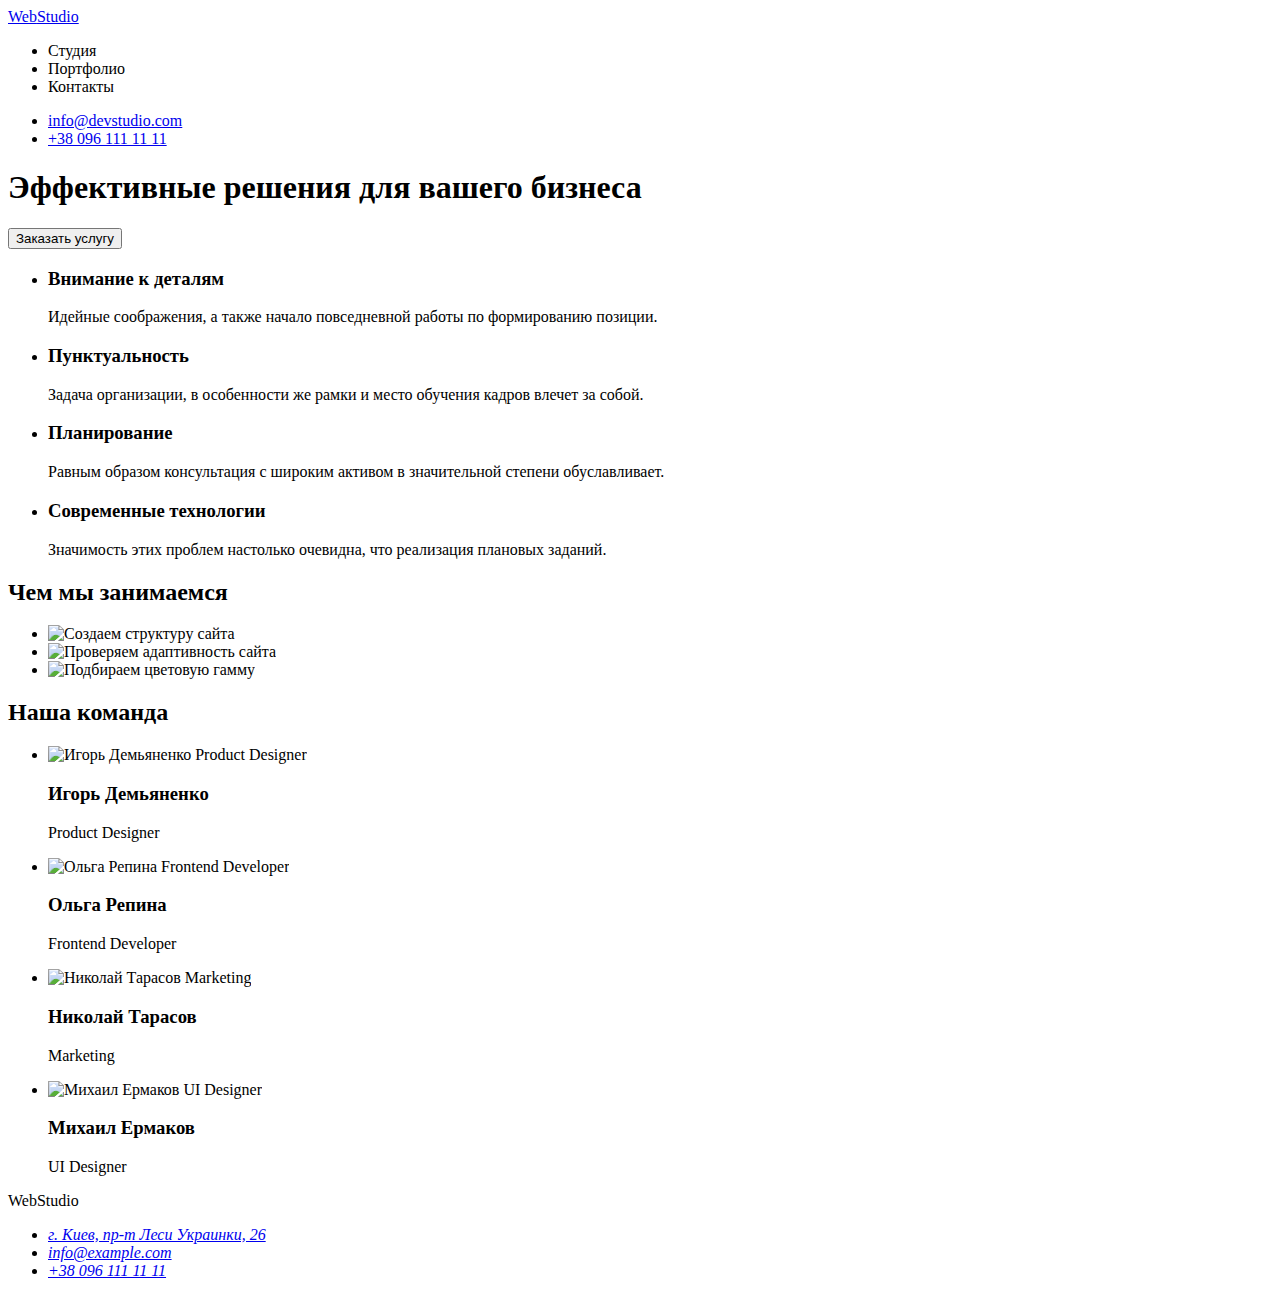
==== index.html @ af3abbe8 "Добавляет стартовые файлы документа" ====
<!DOCTYPE html>
<html lang="ru">
<head>
    <meta charset="UTF-8">
    <meta name="viewport" content="width=device-width, initial-scale=1.0">
    <title>WebStudio</title>
</head>
<body>
    <!-- Шапка сайта -->
    <header>
        <nav>
            <a href="/" lang="en"> <span>Web</span>Studio</a>

            <ul>
                <li>Студия</li>
                <li>Портфолио</li>
                <li>Контакты</li>
            </ul>
        </nav>
        
            <ul>
                <li><a href="mailto:info@devstudio.com">info@devstudio.com</a></li>
                <li><a href="tel:+380961111111">+38 096 111 11 11</a></li>
            </ul>
    </header>
    <main>
        <!-- Герой -->
        <section>
            <h1>Эффективные решения для вашего бизнеса</h1>
            <button type="button">Заказать услугу</button>
        </section>
        <!-- Преимущества -->
        <section>
            <h2 hidden>Наши преимущества</h2>
            <ul>
                <li>
                    <h3>Внимание к деталям</h3>
                    <p>Идейные соображения, а также начало повседневной работы по формированию позиции.</p>
                </li>
                <li>
                    <h3>Пунктуальность</h3>
                    <p>Задача организации, в особенности же рамки и место обучения кадров влечет за собой.</p>
                </li>
                <li>
                    <h3>Планирование</h3>
                    <p>Равным образом консультация с широким активом в значительной степени обуславливает.</p>
                </li>
                <li>
                    <h3>Современные технологии</h3>
                    <p>Значимость этих проблем настолько очевидна, что реализация плановых заданий.</p>
                </li>
            </ul>
        </section>
        <!--Чем мы занимаемся -->
        <section>
            <h2>Чем мы занимаемся</h2>
            <ul>
                <li><img src="./img/img-1.jpg" alt="Создаем структуру сайта" width="370" height="294"></li>
                <li><img src="./img/img-2.jpg" alt="Проверяем адаптивность сайта" width="370" height="294"></li>
                <li><img src="./img/img-3.jpg" alt="Подбираем цветовую гамму" width="370" height="294"></li>
            </ul>
        </section>
        <!--Наша команда -->
        <section>
            <h2>Наша команда</h2>
            <ul>
                <li>
                    <img src="./img/product-designer.jpg" alt="Игорь Демьяненко Product Designer" width="270" height="260">
                    <h3>Игорь Демьяненко</h3>
                    <p>Product Designer</p>
                </li>
                <li>
                    <img src="./img/frontend-developer.jpg" alt="Ольга Репина Frontend Developer" width="270" height="260">
                    <h3>Ольга Репина</h3>
                    <p>Frontend Developer</p>
                </li>
                <li>
                    <img src="./img/marketing.jpg" alt="Николай Тарасов Marketing" width="270" height="260">
                    <h3>Николай Тарасов</h3>
                    <p>Marketing</p>
                </li>
                <li>
                    <img src="./img/ui-designer.jpg" alt="Михаил Ермаков UI Designer" width="270" height="260">
                    <h3>Михаил Ермаков</h3>
                    <p>UI Designer</p>
                </li>
            </ul>
        </section>
    </main>
    <!-- Футер -->
    <footer>
        <p lang="en"><span>Web</span>Studio</p>
        <address>
            <ul>
                <li><a href="https://goo.gl/maps/AQZnoNEYQDTH3M7m6" target="_blank">г. Киев, пр-т Леси Украинки, 26</a></li>
                <li><a href="mailto:info@example.com">info@example.com</a></li>
                <li><a href="tel:+380961111111">+38 096 111 11 11</a></li>
            </ul>
        </address>
    </footer>
</body>
</html>
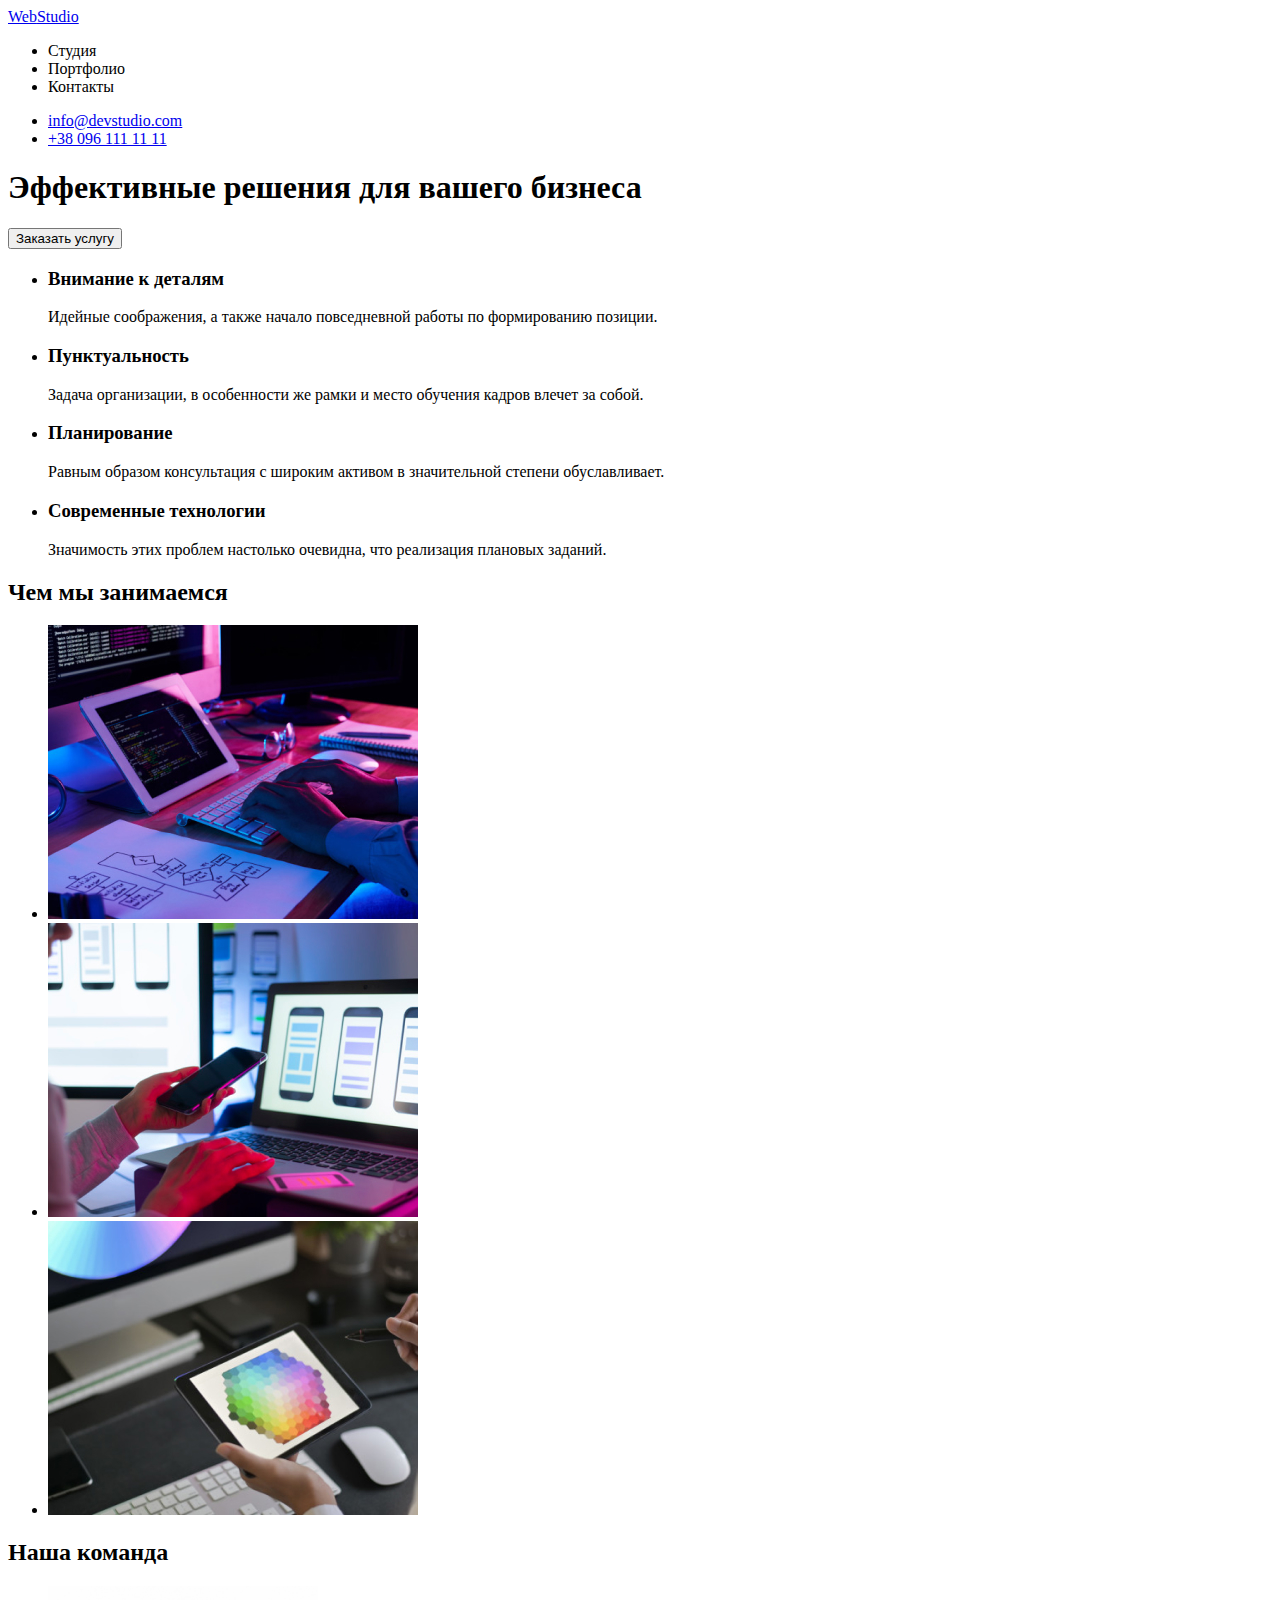
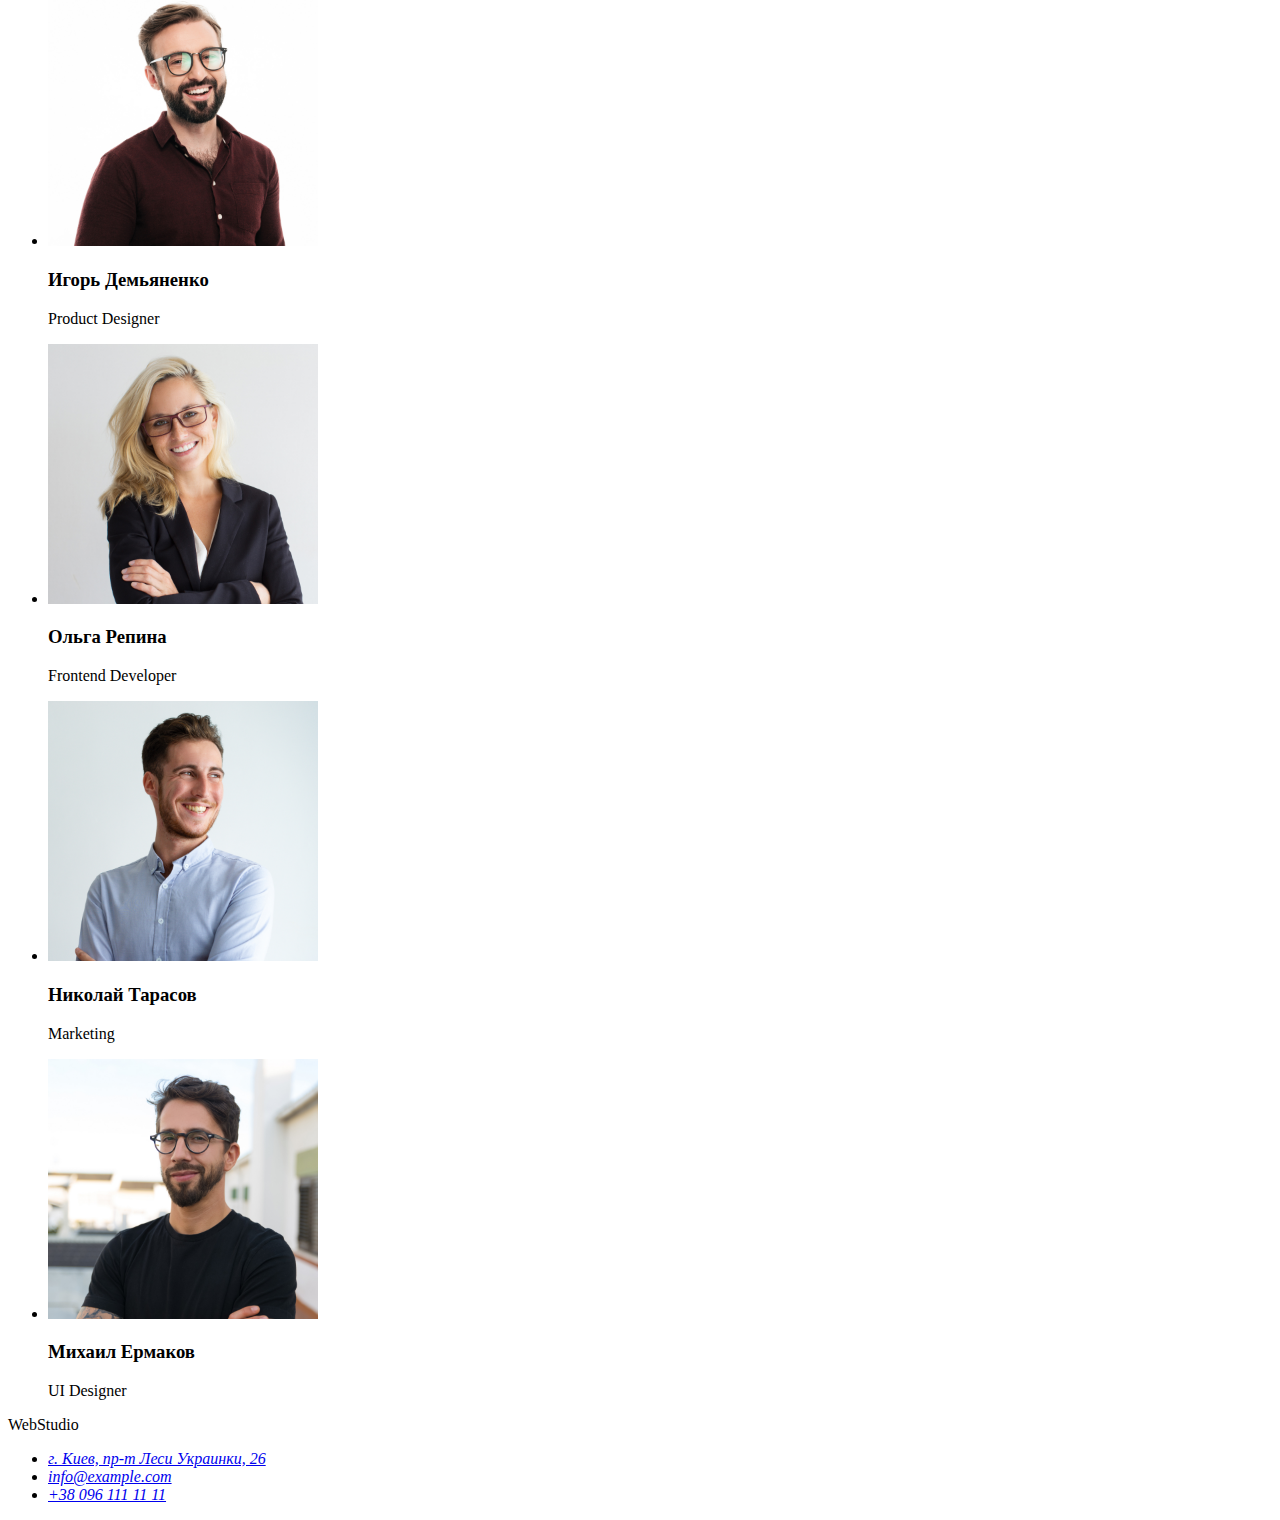
==== commit 1d9a11b2: "Добавляет стили в разметку" ====
--- a/index.html
+++ b/index.html
@@ -7,30 +7,30 @@
 </head>
 <body>
     <!-- Шапка сайта -->
-    <header>
-        <nav>
-            <a href="/" lang="en"> <span>Web</span>Studio</a>
+    <header style="header">
+        <nav style="navigation">
+            <a style="logo" href="/" lang="en"> <span>Web</span>Studio</a>
 
-            <ul>
-                <li>Студия</li>
-                <li>Портфолио</li>
-                <li>Контакты</li>
+            <ul style="navigation-list">
+                <li style="navigation-list-item">Студия</li>
+                <li style="navigation-list-item">Портфолио</li>
+                <li style="navigation-list-item">Контакты</li>
             </ul>
         </nav>
         
-            <ul>
-                <li><a href="mailto:info@devstudio.com">info@devstudio.com</a></li>
-                <li><a href="tel:+380961111111">+38 096 111 11 11</a></li>
+            <ul style="contact-list">
+                <li style="conact-list-item"><a style="contact-list-link" href="mailto:info@devstudio.com">info@devstudio.com</a></li>
+                <li style="conact-list-item"><a style="contact-list-link" href="tel:+380961111111">+38 096 111 11 11</a></li>
             </ul>
     </header>
     <main>
         <!-- Герой -->
-        <section>
-            <h1>Эффективные решения для вашего бизнеса</h1>
+        <section style="hero">
+            <h1 style="hero-title">Эффективные решения для вашего бизнеса</h1>
             <button type="button">Заказать услугу</button>
         </section>
         <!-- Преимущества -->
-        <section>
+        <section style="">
             <h2 hidden>Наши преимущества</h2>
             <ul>
                 <li>
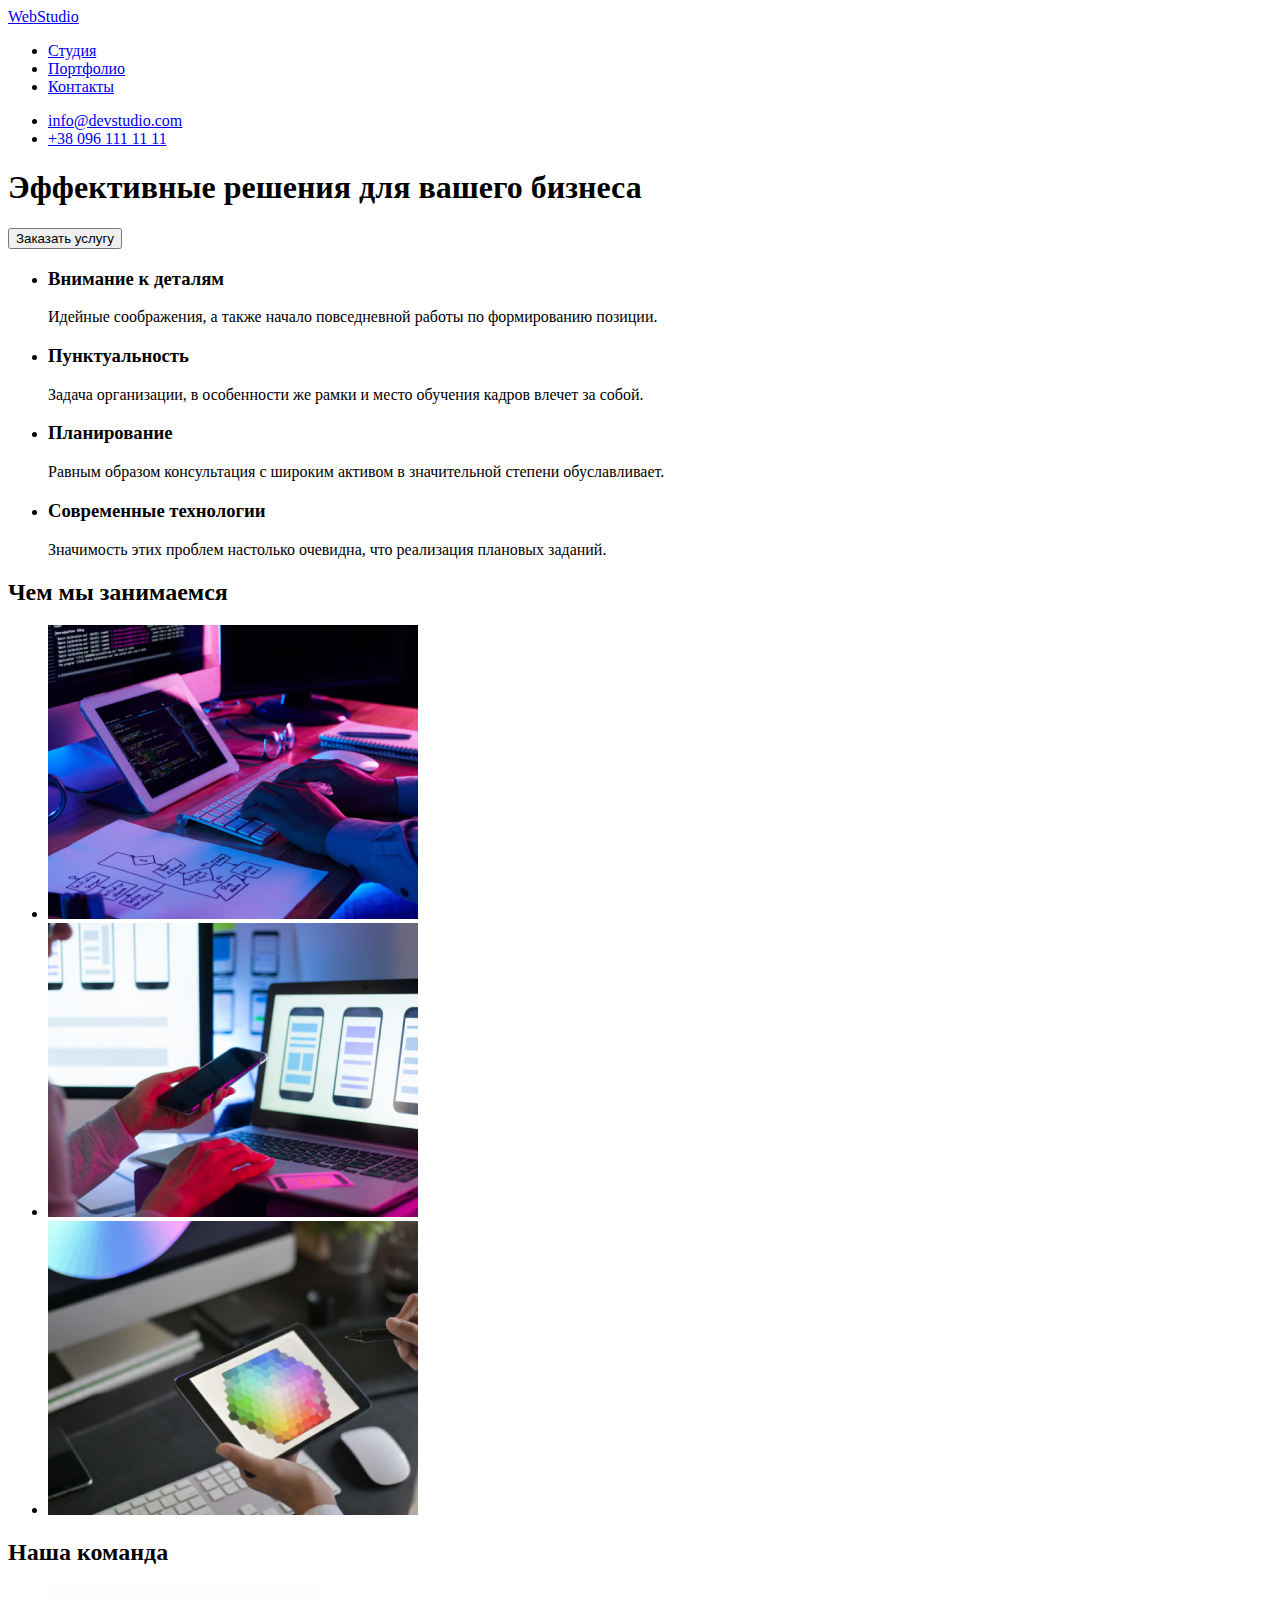
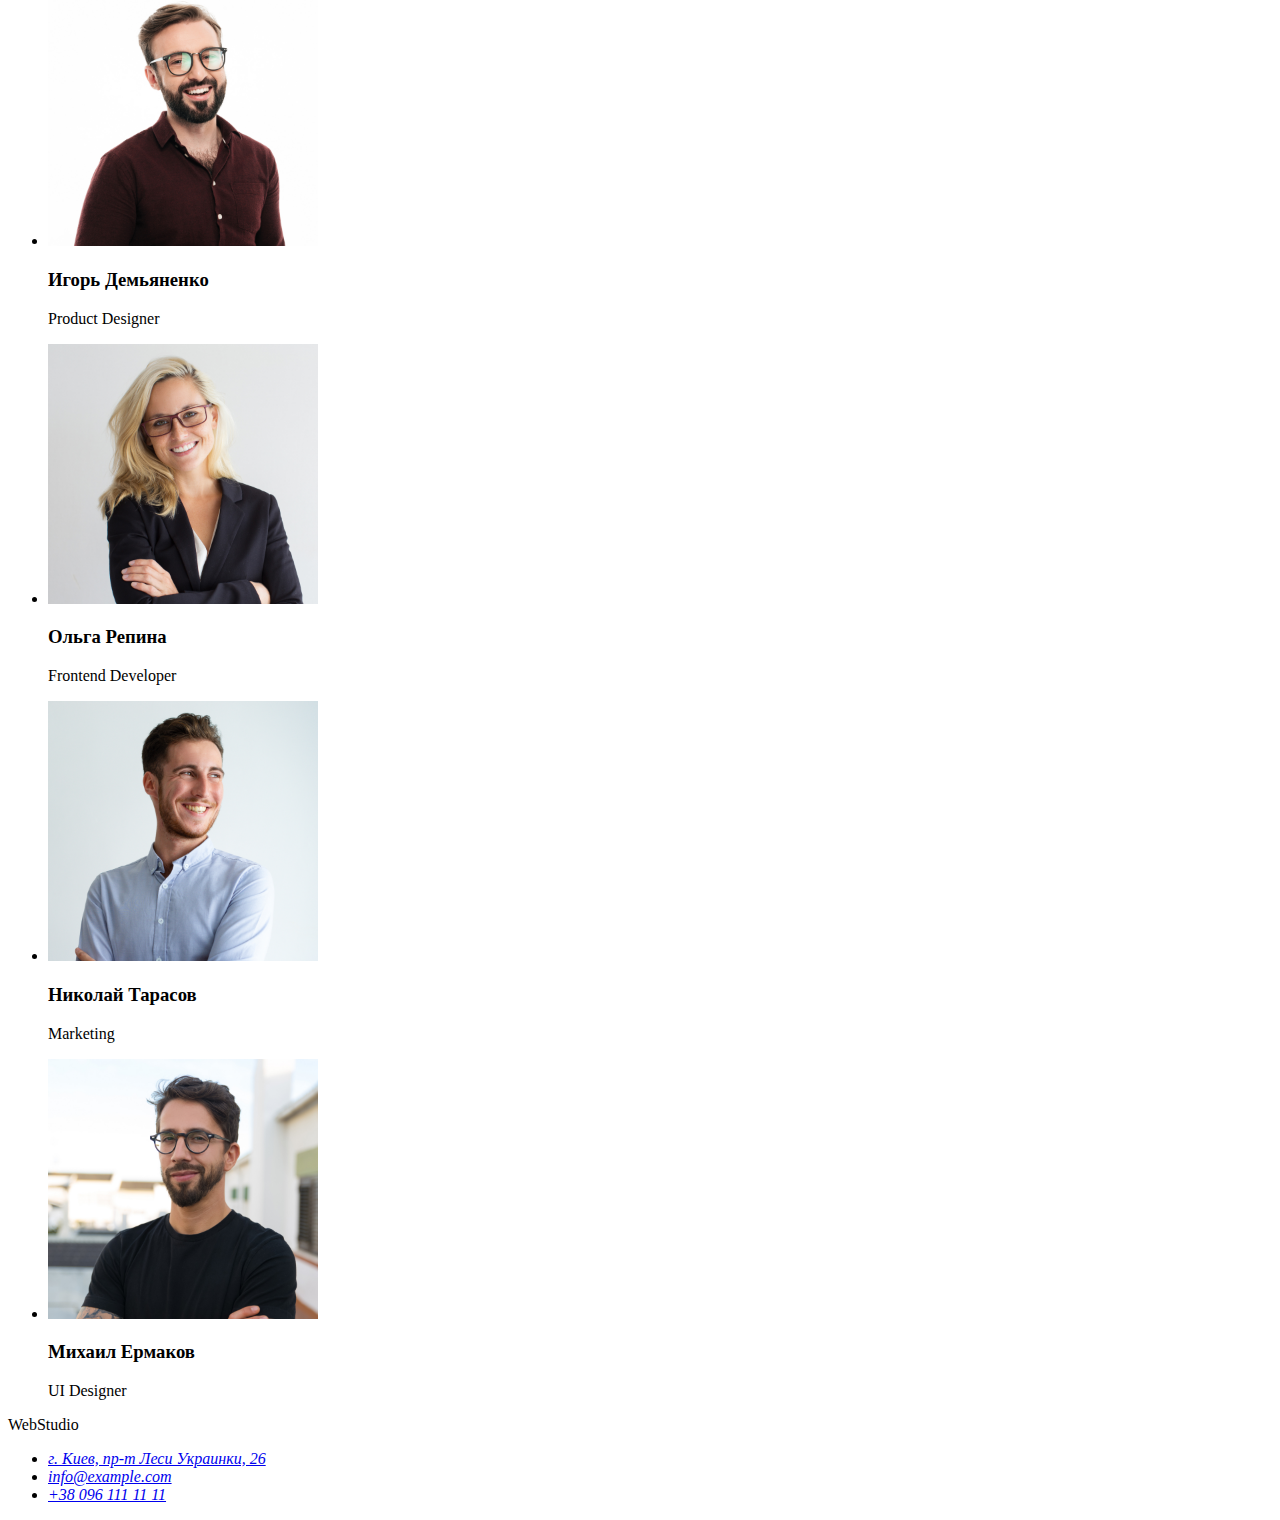
==== commit d6846d3c: "Подключает шрифты" ====
--- a/index.html
+++ b/index.html
@@ -4,33 +4,36 @@
     <meta charset="UTF-8">
     <meta name="viewport" content="width=device-width, initial-scale=1.0">
     <title>WebStudio</title>
+    <link rel="preconnect" href="https://fonts.gstatic.com">
+    <link href="https://fonts.googleapis.com/css2?family=Raleway:wght@700&family=Roboto:wght@400;500;700;900&display=swap" rel="stylesheet">
+    <link rel="stylesheet" href="./css/styles.css">
 </head>
 <body>
     <!-- Шапка сайта -->
-    <header style="header">
-        <nav style="navigation">
-            <a style="logo" href="/" lang="en"> <span>Web</span>Studio</a>
+    <header>
+        <nav>
+            <a href="/" lang="en"> <span>Web</span>Studio</a>
 
-            <ul style="navigation-list">
-                <li style="navigation-list-item">Студия</li>
-                <li style="navigation-list-item">Портфолио</li>
-                <li style="navigation-list-item">Контакты</li>
+            <ul>
+                <li><a href="#">Студия</a></li>
+                <li><a href="#">Портфолио</a></li>
+                <li><a href="#">Контакты</a></li>
             </ul>
         </nav>
         
-            <ul style="contact-list">
-                <li style="conact-list-item"><a style="contact-list-link" href="mailto:info@devstudio.com">info@devstudio.com</a></li>
-                <li style="conact-list-item"><a style="contact-list-link" href="tel:+380961111111">+38 096 111 11 11</a></li>
+            <ul>
+                <li><a href="mailto:info@devstudio.com">info@devstudio.com</a></li>
+                <li><a href="tel:+380961111111">+38 096 111 11 11</a></li>
             </ul>
     </header>
     <main>
         <!-- Герой -->
-        <section style="hero">
-            <h1 style="hero-title">Эффективные решения для вашего бизнеса</h1>
+        <section>
+            <h1>Эффективные решения для вашего бизнеса</h1>
             <button type="button">Заказать услугу</button>
         </section>
         <!-- Преимущества -->
-        <section style="">
+        <section>
             <h2 hidden>Наши преимущества</h2>
             <ul>
                 <li>
--- a/css/styles.css
+++ b/css/styles.css
@@ -0,0 +1,6 @@
+/*Primary font-family - Roboto*/
+/*Secondary font-family - Raleway*/
+/*Primary text-color - #212121*/
+/*Secondary text-color - #757575*/
+/*Logo Studio-color - #000000*/
+/*Accent color - #2196F3*/
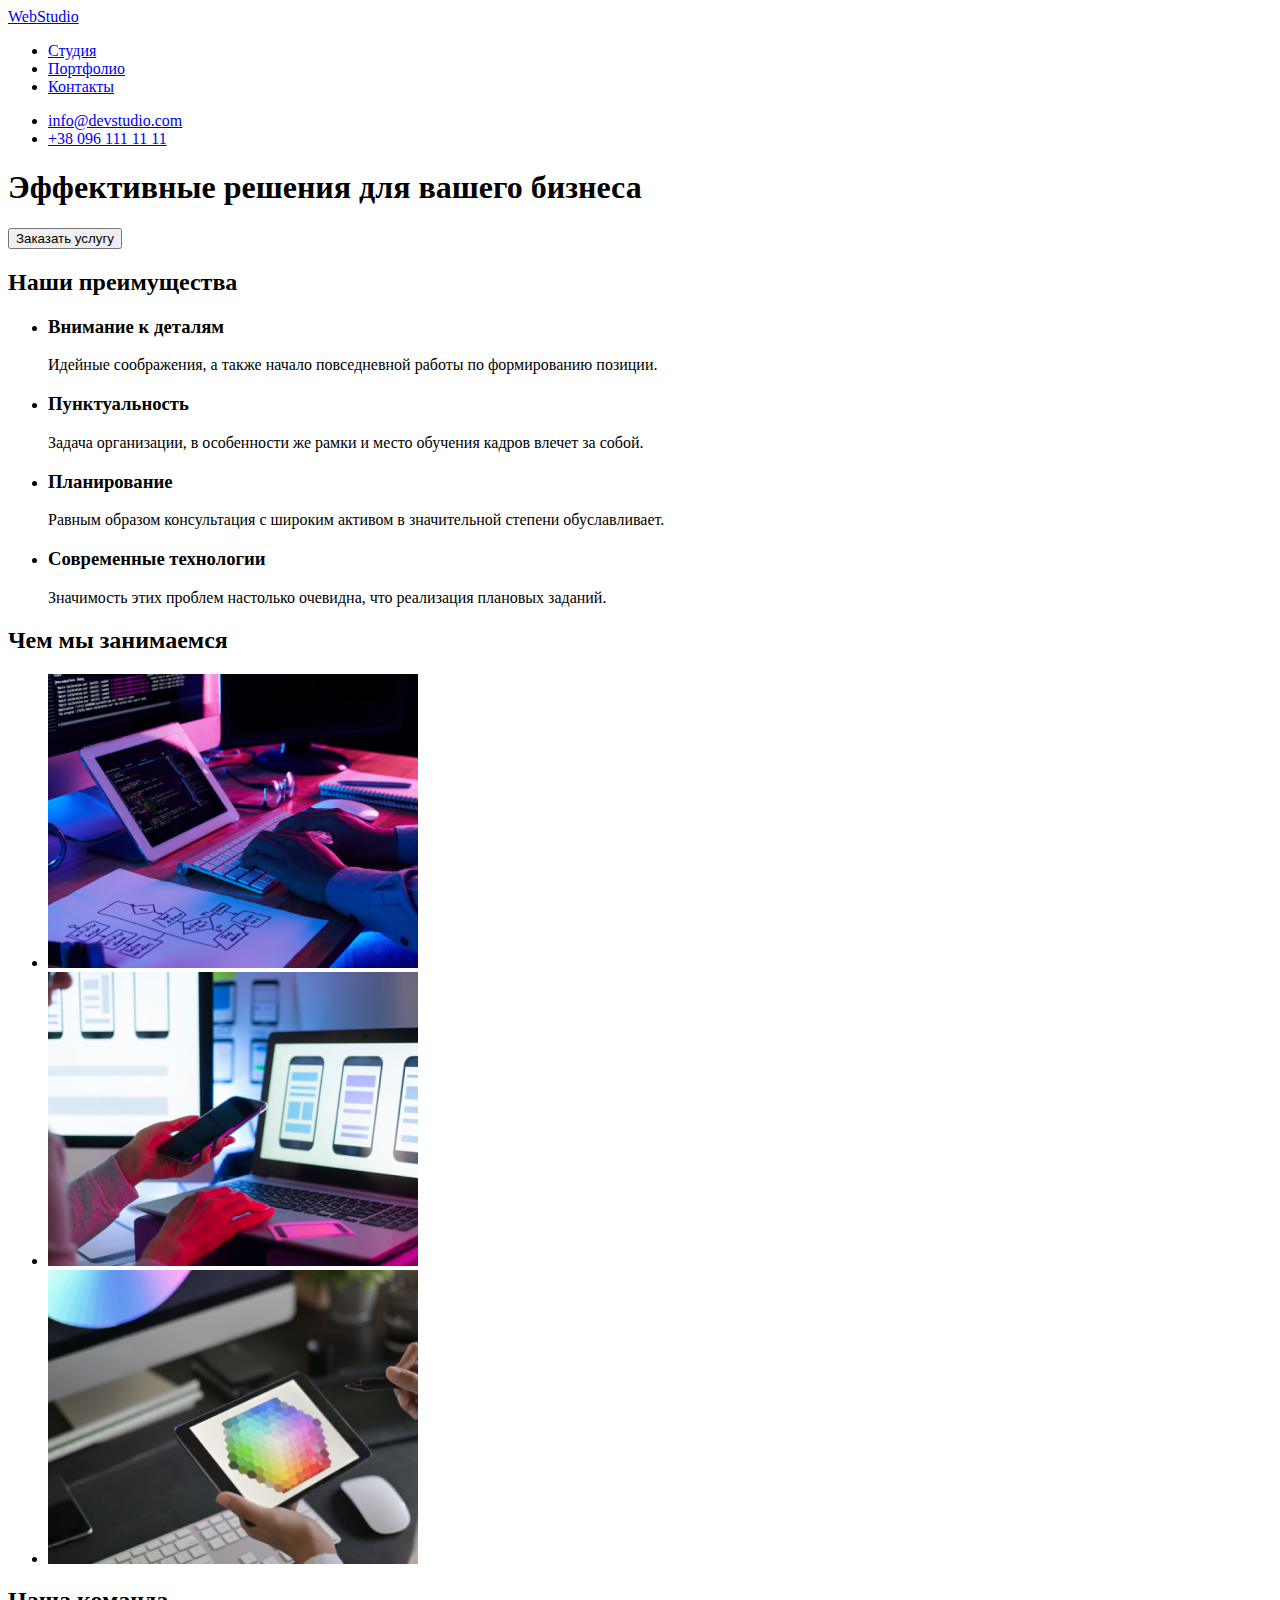
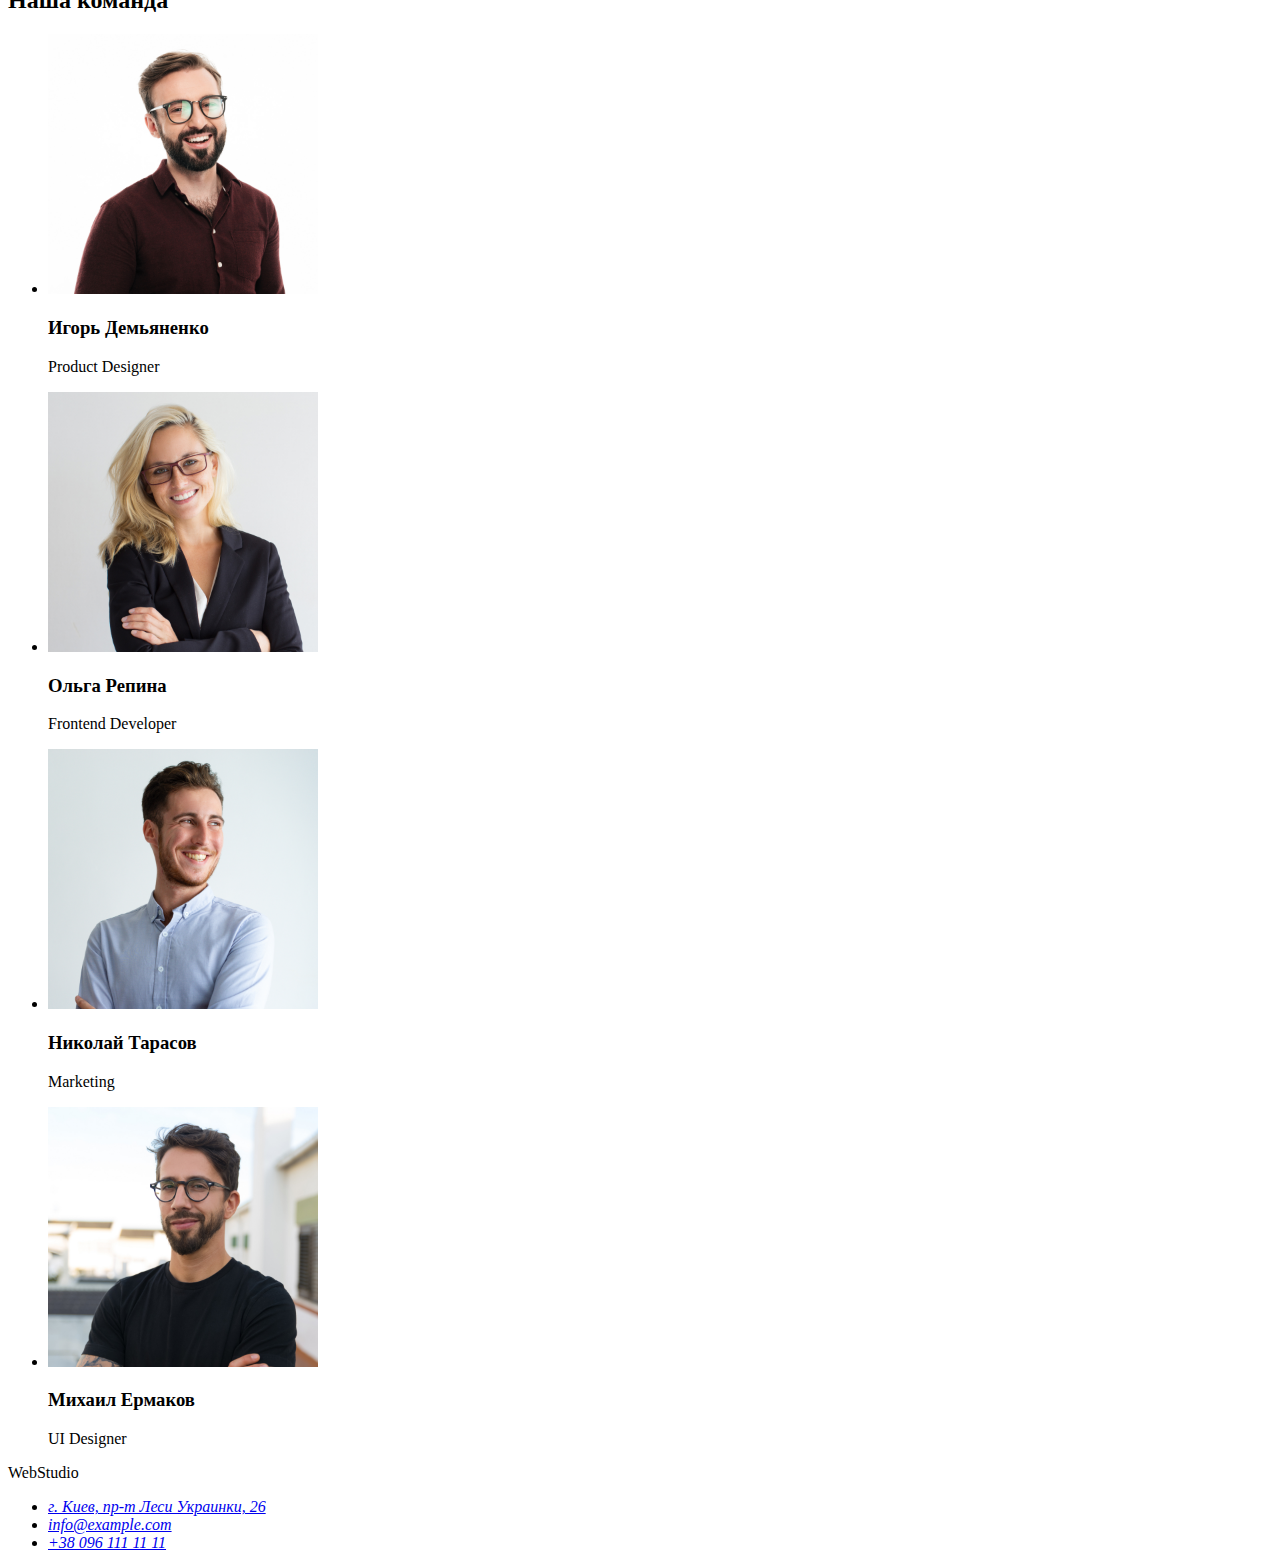
==== commit ee22eb6c: "Создаем стили в index.html" ====
--- a/index.html
+++ b/index.html
@@ -10,94 +10,113 @@
 </head>
 <body>
     <!-- Шапка сайта -->
-    <header>
-        <nav>
-            <a href="/" lang="en"> <span>Web</span>Studio</a>
+    <header class="header">
+        <nav class="navigation">
+            <a class="logo logo-light-theme" href="/" 
+            aria-label="логотип сайта" lang="en"> 
+            <span class="logo-color">Web</span>Studio</a>
 
-            <ul>
-                <li><a href="#">Студия</a></li>
-                <li><a href="#">Портфолио</a></li>
-                <li><a href="#">Контакты</a></li>
+            <ul class="navigation-list">
+                <li class="navigation-list-item">
+                    <a class="navigation-list-link current" href="./index.html">Студия</a>
+                </li>
+
+                <li class="navigation-list-item">
+                    <a class="navigation-list-link" href="./portfolio.html">Портфолио</a>
+                </li>
+
+                <li class="navigation-list-item">
+                    <a class="navigation-list-link" href="./contact.html">Контакты</a>
+                </li>
             </ul>
         </nav>
-        
-            <ul>
-                <li><a href="mailto:info@devstudio.com">info@devstudio.com</a></li>
-                <li><a href="tel:+380961111111">+38 096 111 11 11</a></li>
+            <ul class="contact-list">
+                <li class="contact-list-item">
+                    <a class="contact-list-link" href="mailto:info@devstudio.com">info@devstudio.com</a>
+                </li>
+
+                <li class="contact-list-item">
+                    <a class="contact-list-link" href="tel:+380961111111">+38 096 111 11 11</a>
+                </li>
             </ul>
     </header>
     <main>
         <!-- Герой -->
-        <section>
-            <h1>Эффективные решения для вашего бизнеса</h1>
-            <button type="button">Заказать услугу</button>
+        <section class="hero">
+            <h1 class="hero-title">Эффективные решения для вашего бизнеса</h1>
+            <button class="modal-btn" type="button">Заказать услугу</button>
         </section>
+
         <!-- Преимущества -->
-        <section>
-            <h2 hidden>Наши преимущества</h2>
-            <ul>
-                <li>
-                    <h3>Внимание к деталям</h3>
-                    <p>Идейные соображения, а также начало повседневной работы по формированию позиции.</p>
+        <section class="advantages">
+            <h2 class="visually-hidden">Наши преимущества</h2>
+            <ul class="advantages-list">
+                <li class="avantages-list-item">
+                    <h3 class="avantages-list-title">Внимание к деталям</h3>
+                    <p class="avantages-list-description">Идейные соображения, а также начало повседневной работы по формированию позиции.</p>
                 </li>
-                <li>
-                    <h3>Пунктуальность</h3>
-                    <p>Задача организации, в особенности же рамки и место обучения кадров влечет за собой.</p>
+                <li class="avantages-list-item">
+                    <h3 class="avantages-list-title">Пунктуальность</h3>
+                    <p class="avantages-list-description">Задача организации, в особенности же рамки и место обучения кадров влечет за собой.</p>
                 </li>
-                <li>
-                    <h3>Планирование</h3>
-                    <p>Равным образом консультация с широким активом в значительной степени обуславливает.</p>
+                <li class="avantages-list-item">
+                    <h3 class="avantages-list-title">Планирование</h3>
+                    <p class="avantages-list-description">Равным образом консультация с широким активом в значительной степени обуславливает.</p>
                 </li>
-                <li>
-                    <h3>Современные технологии</h3>
-                    <p>Значимость этих проблем настолько очевидна, что реализация плановых заданий.</p>
+                <li class="avantages-list-item">
+                    <h3 class="avantages-list-title">Современные технологии</h3>
+                    <p class="avantages-list-description">Значимость этих проблем настолько очевидна, что реализация плановых заданий.</p>
                 </li>
             </ul>
         </section>
         <!--Чем мы занимаемся -->
-        <section>
-            <h2>Чем мы занимаемся</h2>
-            <ul>
-                <li><img src="./img/img-1.jpg" alt="Создаем структуру сайта" width="370" height="294"></li>
-                <li><img src="./img/img-2.jpg" alt="Проверяем адаптивность сайта" width="370" height="294"></li>
-                <li><img src="./img/img-3.jpg" alt="Подбираем цветовую гамму" width="370" height="294"></li>
+        <section class="work">
+            <h2 class="title">Чем мы занимаемся</h2>
+            <ul class="work-list">
+                <li class="work-list-item"><img class="work-list-img" src="./img/img-1.jpg" alt="Создаем структуру сайта" width="370" height="294"></li>
+                <li class="work-list-item"><img class="work-list-img" src="./img/img-2.jpg" alt="Проверяем адаптивность сайта" width="370" height="294"></li>
+                <li class="work-list-item"><img class="work-list-img" src="./img/img-3.jpg" alt="Подбираем цветовую гамму" width="370" height="294"></li>
             </ul>
         </section>
         <!--Наша команда -->
-        <section>
-            <h2>Наша команда</h2>
-            <ul>
-                <li>
-                    <img src="./img/product-designer.jpg" alt="Игорь Демьяненко Product Designer" width="270" height="260">
-                    <h3>Игорь Демьяненко</h3>
-                    <p>Product Designer</p>
+        <section class="team">
+            <h2 class="title">Наша команда</h2>
+            <ul class="team-list">
+                <li class="team-list-item">
+                    <img class="team-list-img" src="./img/product-designer.jpg" alt="Игорь Демьяненко Product Designer" width="270" height="260">
+                    <h3 class="team-list-title">Игорь Демьяненко</h3>
+                    <p class="team-list-description">Product Designer</p>
                 </li>
-                <li>
-                    <img src="./img/frontend-developer.jpg" alt="Ольга Репина Frontend Developer" width="270" height="260">
-                    <h3>Ольга Репина</h3>
-                    <p>Frontend Developer</p>
+                <li class="team-list-item">
+                    <img class="team-list-img" src="./img/frontend-developer.jpg" alt="Ольга Репина Frontend Developer" width="270" height="260">
+                    <h3 class="team-list-title">Ольга Репина</h3>
+                    <p class="team-list-description">Frontend Developer</p>
                 </li>
-                <li>
-                    <img src="./img/marketing.jpg" alt="Николай Тарасов Marketing" width="270" height="260">
-                    <h3>Николай Тарасов</h3>
-                    <p>Marketing</p>
+                <li class="team-list-item">
+                    <img class="team-list-img" src="./img/marketing.jpg" alt="Николай Тарасов Marketing" width="270" height="260">
+                    <h3 class="team-list-title">Николай Тарасов</h3>
+                    <p class="team-list-description">Marketing</p>
                 </li>
-                <li>
-                    <img src="./img/ui-designer.jpg" alt="Михаил Ермаков UI Designer" width="270" height="260">
-                    <h3>Михаил Ермаков</h3>
-                    <p>UI Designer</p>
+                <li class="team-list-item">
+                    <img class="team-list-img" src="./img/ui-designer.jpg" alt="Михаил Ермаков UI Designer" width="270" height="260">
+                    <h3 class="team-list-title">Михаил Ермаков</h3>
+                    <p class="team-list-description">UI Designer</p>
                 </li>
             </ul>
         </section>
     </main>
     <!-- Футер -->
     <footer>
-        <p lang="en"><span>Web</span>Studio</p>
-        <address>
-            <ul>
-                <li><a href="https://goo.gl/maps/AQZnoNEYQDTH3M7m6" target="_blank">г. Киев, пр-т Леси Украинки, 26</a></li>
-                <li><a href="mailto:info@example.com">info@example.com</a></li>
-                <li><a href="tel:+380961111111">+38 096 111 11 11</a></li>
+        <p class="logo" lang="en"> <span class="logo-color">Web</span>Studio</p>
+        
+        <address class="address">
+            <ul class="address-list">
+                <li class="address-list-item">
+                    <a class="address-list-map" href="https://goo.gl/maps/AQZnoNEYQDTH3M7m6" target="_blank">г. Киев, пр-т Леси Украинки, 26</a></li>
+                <li class="address-list-item">
+                    <a class="address-list-link" href="mailto:info@example.com">info@example.com</a></li>
+                <li class="address-list-item">
+                    <a class="address-list-link" href="tel:+380961111111">+38 096 111 11 11</a></li>
             </ul>
         </address>
     </footer>
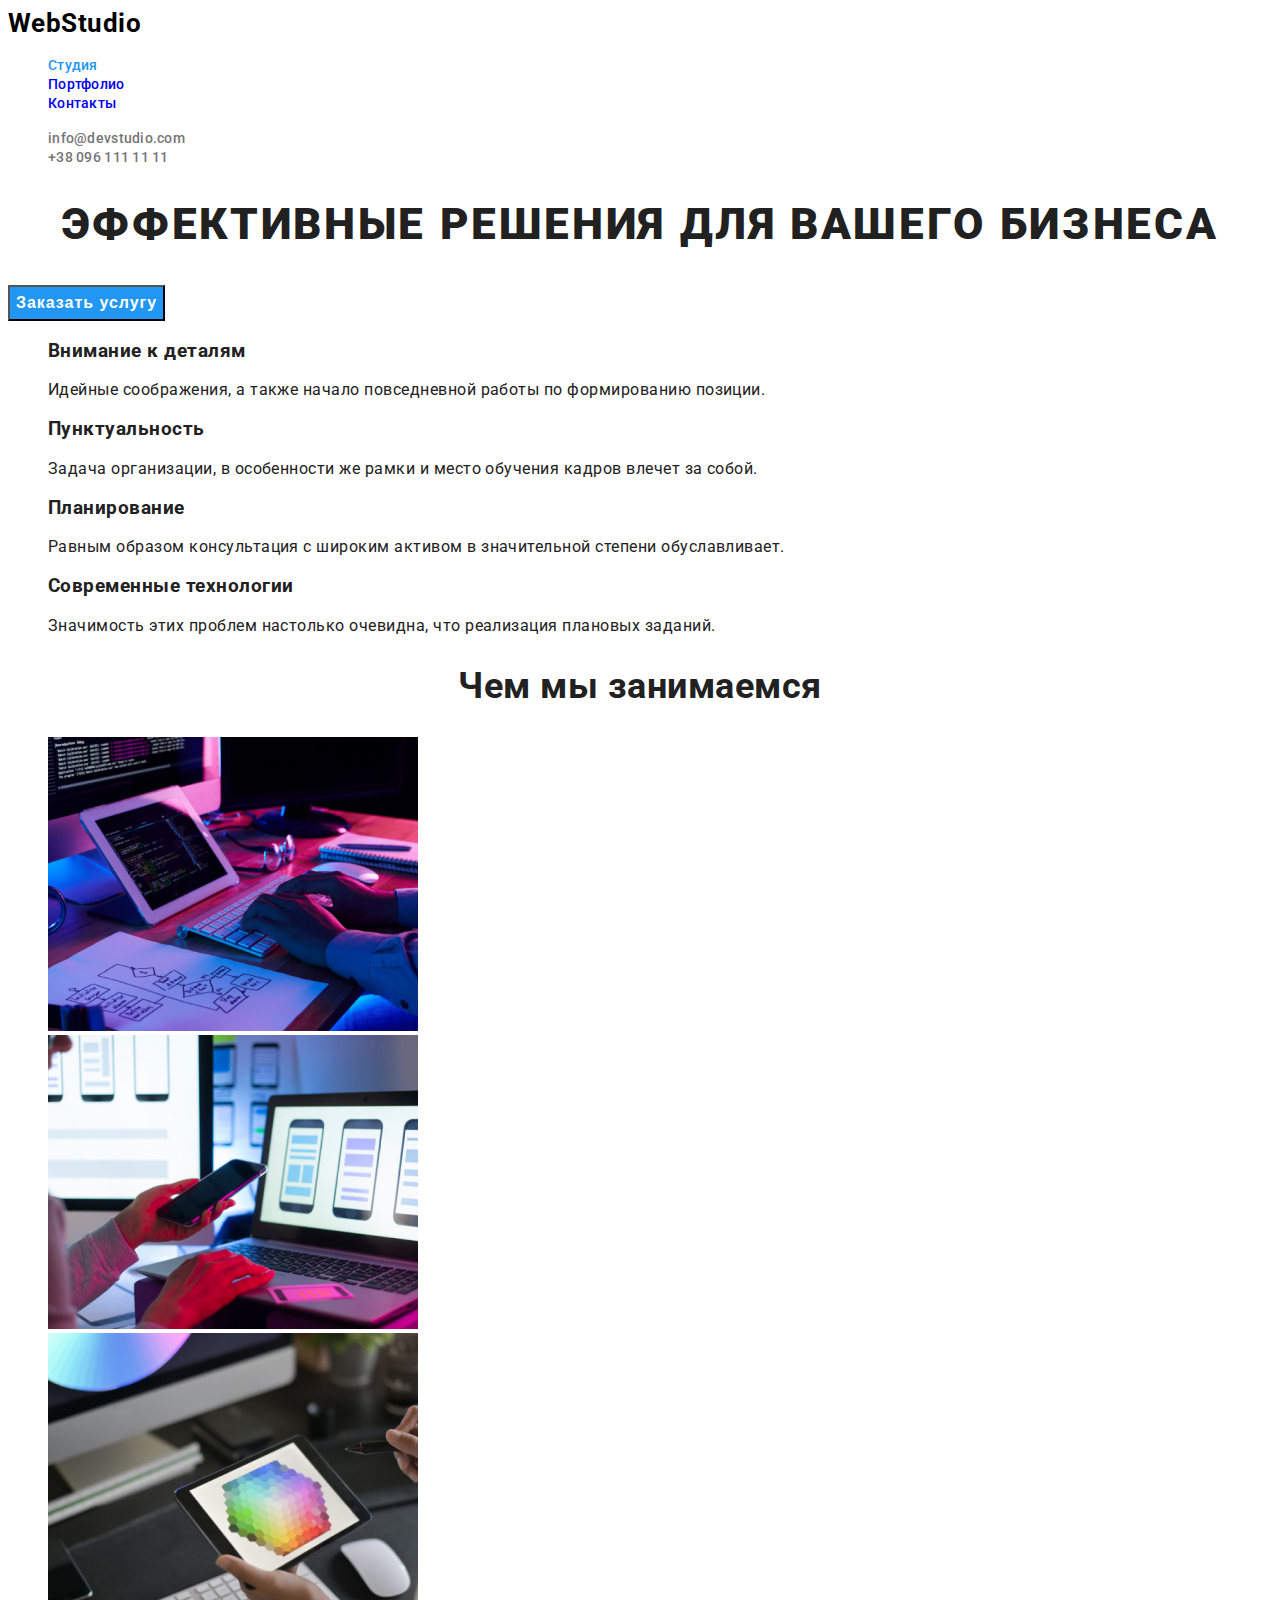
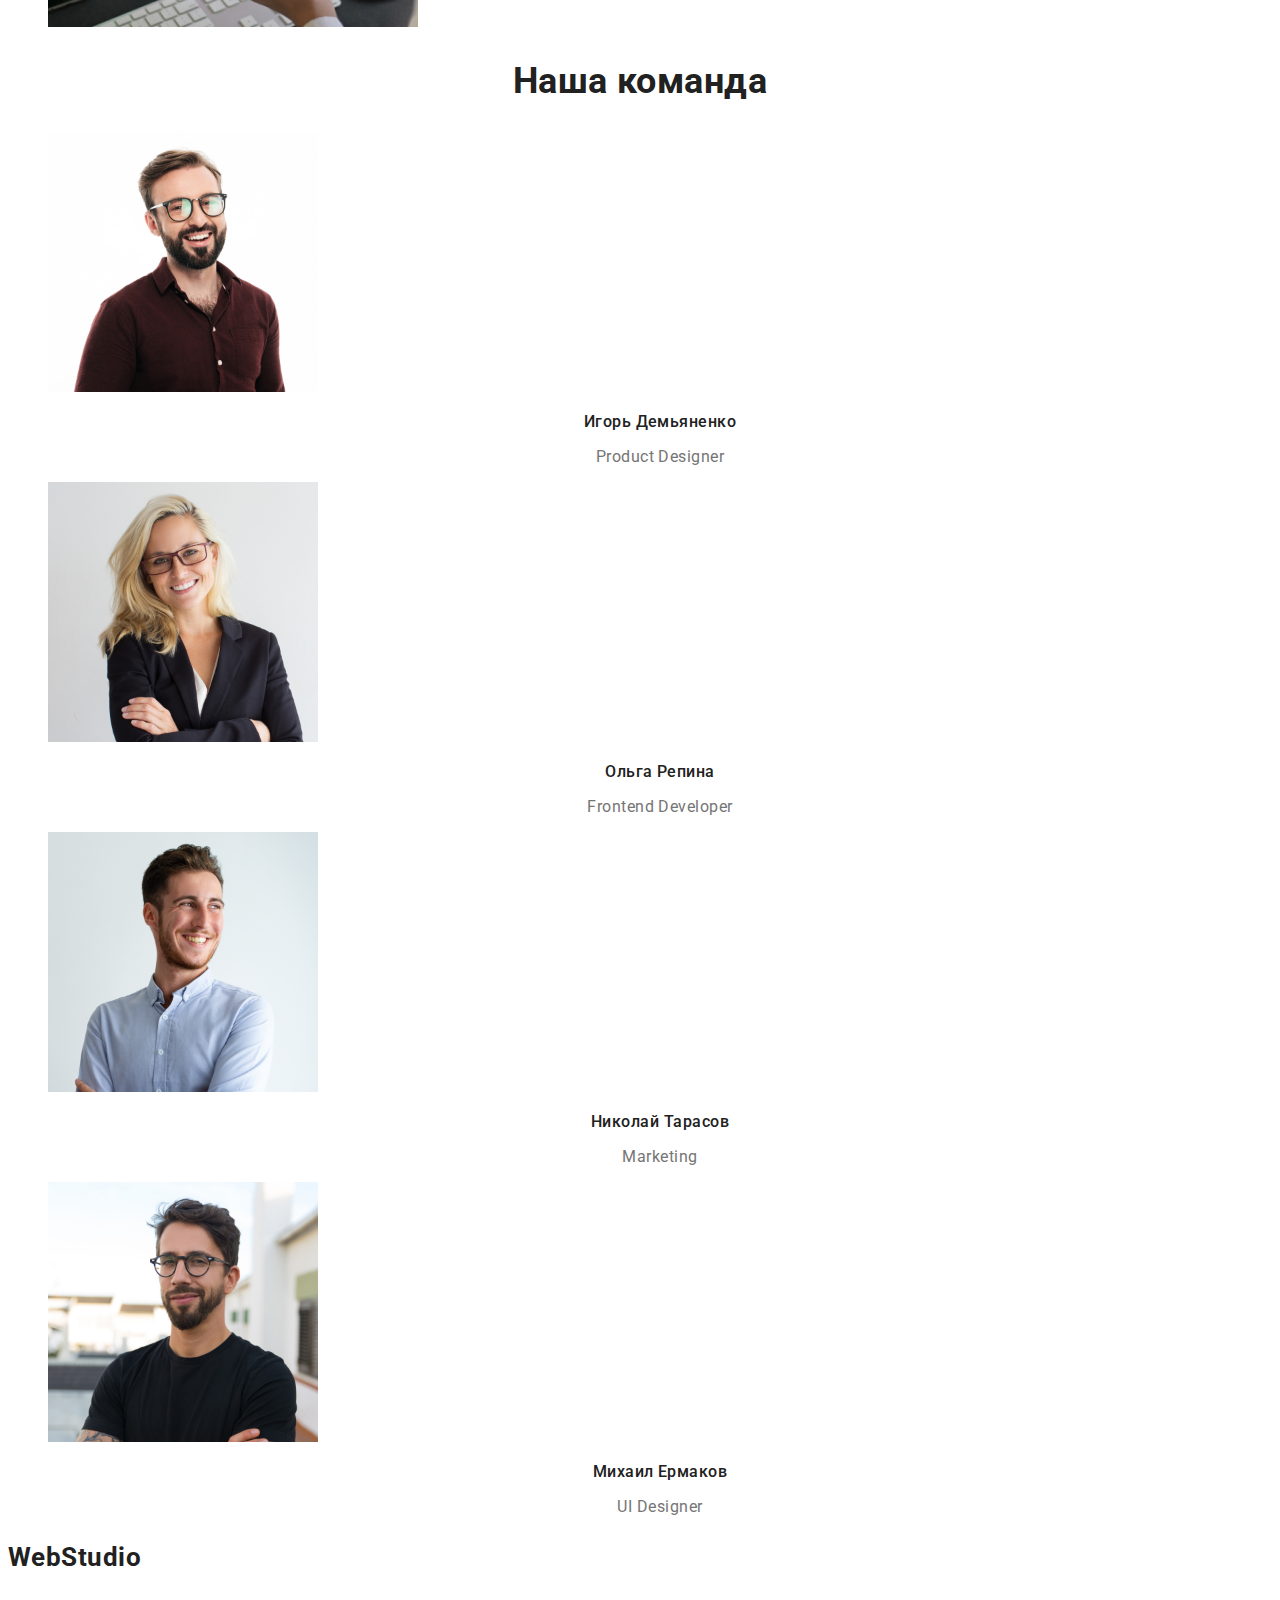
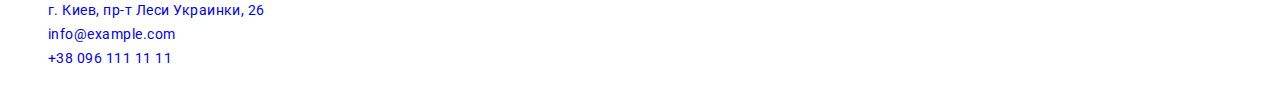
==== commit 51d08e8a: "Финальная разметка стилей для главной страницы" ====
--- a/index.html
+++ b/index.html
@@ -14,19 +14,19 @@
         <nav class="navigation">
             <a class="logo logo-light-theme" href="/" 
             aria-label="логотип сайта" lang="en"> 
-            <span class="logo-color">Web</span>Studio</a>
+            <span class="logo-accent">Web</span>Studio</a>
 
             <ul class="navigation-list">
                 <li class="navigation-list-item">
-                    <a class="navigation-list-link current" href="./index.html">Студия</a>
+                    <a class="navigation-list-link current" href="index.html">Студия</a>
                 </li>
 
                 <li class="navigation-list-item">
-                    <a class="navigation-list-link" href="./portfolio.html">Портфолио</a>
+                    <a class="navigation-list-link" href="portfolio.html">Портфолио</a>
                 </li>
 
                 <li class="navigation-list-item">
-                    <a class="navigation-list-link" href="./contact.html">Контакты</a>
+                    <a class="navigation-list-link" href="contact.html">Контакты</a>
                 </li>
             </ul>
         </nav>
@@ -48,24 +48,24 @@
         </section>
 
         <!-- Преимущества -->
-        <section class="advantages">
+        <section class="features">
             <h2 class="visually-hidden">Наши преимущества</h2>
-            <ul class="advantages-list">
-                <li class="avantages-list-item">
-                    <h3 class="avantages-list-title">Внимание к деталям</h3>
-                    <p class="avantages-list-description">Идейные соображения, а также начало повседневной работы по формированию позиции.</p>
+            <ul class="featuress-list">
+                <li class="features-list-item">
+                    <h3 class="features-list-title">Внимание к деталям</h3>
+                    <p class="features-list-description">Идейные соображения, а также начало повседневной работы по формированию позиции.</p>
                 </li>
-                <li class="avantages-list-item">
-                    <h3 class="avantages-list-title">Пунктуальность</h3>
-                    <p class="avantages-list-description">Задача организации, в особенности же рамки и место обучения кадров влечет за собой.</p>
+                <li class="features-list-item">
+                    <h3 class="features-list-title">Пунктуальность</h3>
+                    <p class="features-list-description">Задача организации, в особенности же рамки и место обучения кадров влечет за собой.</p>
                 </li>
-                <li class="avantages-list-item">
-                    <h3 class="avantages-list-title">Планирование</h3>
-                    <p class="avantages-list-description">Равным образом консультация с широким активом в значительной степени обуславливает.</p>
+                <li class="features-list-item">
+                    <h3 class="features-list-title">Планирование</h3>
+                    <p class="features-list-description">Равным образом консультация с широким активом в значительной степени обуславливает.</p>
                 </li>
-                <li class="avantages-list-item">
-                    <h3 class="avantages-list-title">Современные технологии</h3>
-                    <p class="avantages-list-description">Значимость этих проблем настолько очевидна, что реализация плановых заданий.</p>
+                <li class="features-list-item">
+                    <h3 class="features-list-title">Современные технологии</h3>
+                    <p class="features-list-description">Значимость этих проблем настолько очевидна, что реализация плановых заданий.</p>
                 </li>
             </ul>
         </section>
@@ -107,7 +107,7 @@
     </main>
     <!-- Футер -->
     <footer>
-        <p class="logo" lang="en"> <span class="logo-color">Web</span>Studio</p>
+        <p class="logo" lang="en"> <span class="logo-accent">Web</span>Studio</p>
         
         <address class="address">
             <ul class="address-list">
--- a/css/styles.css
+++ b/css/styles.css
@@ -1,6 +1,199 @@
-/*Primary font-family - Roboto*/
-/*Secondary font-family - Raleway*/
-/*Primary text-color - #212121*/
-/*Secondary text-color - #757575*/
-/*Logo Studio-color - #000000*/
-/*Accent color - #2196F3*/
+:root {
+  --primary-font: 'Roboto', sans-serif;
+  --secondary-font: 'Raleway', sans-serif;
+  --accent-color: #2196f3;
+  --primary-text-color: #212121;
+  --secondary-text-color: #757575;
+}
+
+body {
+  font-family: var(--primary-font);
+  color: var(--primary-text-color);
+  letter-spacing: 0.03em;
+}
+.current {
+  color: var(--accent-color);
+}
+
+.address {
+  font-style: normal;
+}
+
+a {
+  text-decoration: none;
+}
+
+li {
+  list-style: none;
+}
+/*======= COMPONENTS =======*/
+.title {
+  font-weight: 700;
+  font-size: 36px;
+  line-height: 1.17;
+  text-align: center;
+}
+
+.modal-btn {
+  font-weight: 700;
+  font-size: 16px;
+  line-height: 1.88;
+  letter-spacing: 0.06em;
+  color: #ffffff;
+  background-color: var(--accent-color);
+}
+/*======= END COMPONENTS =======*/
+
+/*======= LOGO =======*/
+.logo {
+  color: var(--secondary-font);
+  font-weight: 700;
+  font-size: 26px;
+  line-height: 1.19;
+}
+
+.logo-light-theme {
+  color: #000000;
+}
+
+/*.logo-dark-theme {
+  color: #ffffff;*/
+
+.logo-color {
+  color: var(--accent-color);
+}
+/*======= END LOGO =======*/
+
+/*======= HEADER =======*/
+.navigation-list-link {
+  font-weight: 500;
+  font-size: 14px;
+  line-height: 1.14;
+  letter-spacing: 0.02em;
+}
+
+.navigation-list-link:hover,
+.navigation-list-link:focus,
+.contact-list-link:hover,
+.contact-list-link:focus {
+  color: var(--accent-color);
+}
+
+.contact-list-link {
+  font-weight: 500;
+  font-size: 14px;
+  line-height: 1.14;
+  letter-spacing: 0.02em;
+  color: var(--secondary-text-color);
+}
+/*======= END HEADER =======*/
+
+/*======= HERO =======*/
+.hero-title {
+  font-weight: 900;
+  font-size: 44px;
+  line-height: 1.363;
+  text-align: center;
+  letter-spacing: 0.06em;
+  text-transform: uppercase;
+  /* color: #FFFFFF; */
+}
+
+/*======= END HERO =======*/
+
+/*======= AVANTAGES =======*/
+.avantages-list-title {
+  font-weight: 700;
+  font-size: 14px;
+  line-height: 1.143;
+  text-transform: uppercase;
+}
+
+.avantages-list-description {
+  font-weight: 400;
+  font-size: 14px;
+  line-height: 1.714;
+  color: var(--secondary-text-color);
+}
+
+.visually-hidden {
+  position: absolute;
+  width: 1px;
+  height: 1px;
+  margin: -1px;
+  border: 0;
+  padding: 0;
+  white-space: nowrap;
+  clip-path: inset(100%);
+  clip: rect(0 0 0 0);
+  overflow: hidden;
+}
+
+/*======= END AVANTAGES =======*/
+
+/*======= WORK =======*/
+
+/*======= END WORK =======*/
+
+/*======= TEAM =======*/
+
+.team-list-title {
+  font-weight: 500;
+  font-size: 16px;
+  line-height: 1.188;
+  text-align: center;
+}
+
+.team-list-description {
+  font-weight: 400;
+  font-size: 16px;
+  line-height: 1.188;
+  text-align: center;
+  color: var(--secondary-text-color);
+}
+/*======= END TEAM =======*/
+
+/*======= FOOTER =======*/
+
+.address-list-link {
+  font-weight: 400;
+  font-size: 14px;
+  line-height: 1.714;
+  /* color: rgba(255, 255, 255, 0.6);*/
+}
+.address-list-map {
+  font-weight: 400;
+  font-size: 14px;
+  line-height: 1.714;
+  /*color: #ffffff;*/
+}
+/*======= END FOOTER =======*/
+
+/*==========PORTFOPLIO=========*/
+.radio-btn {
+  font-weight: 500;
+  font-size: 16px;
+  line-height: 1.62;
+  color: var(--primary-text-color);
+}
+
+.radio-btn:hover,
+.radio-btn:focus {
+  background-color: var(--accent-color);
+  color: #ffffff;
+}
+.portfolio-list-title {
+  font-weight: 700;
+  font-size: 18px;
+  line-height: 2;
+  letter-spacing: 0.06em;
+  color: var(--primary-text-color);
+}
+
+.portfolio-list-description {
+  font-weight: 400;
+  font-size: 16px;
+  line-height: 1.875;
+  color: var(--secondary-text-color);
+}
+/*========== END PORTFOPLIO=========*/
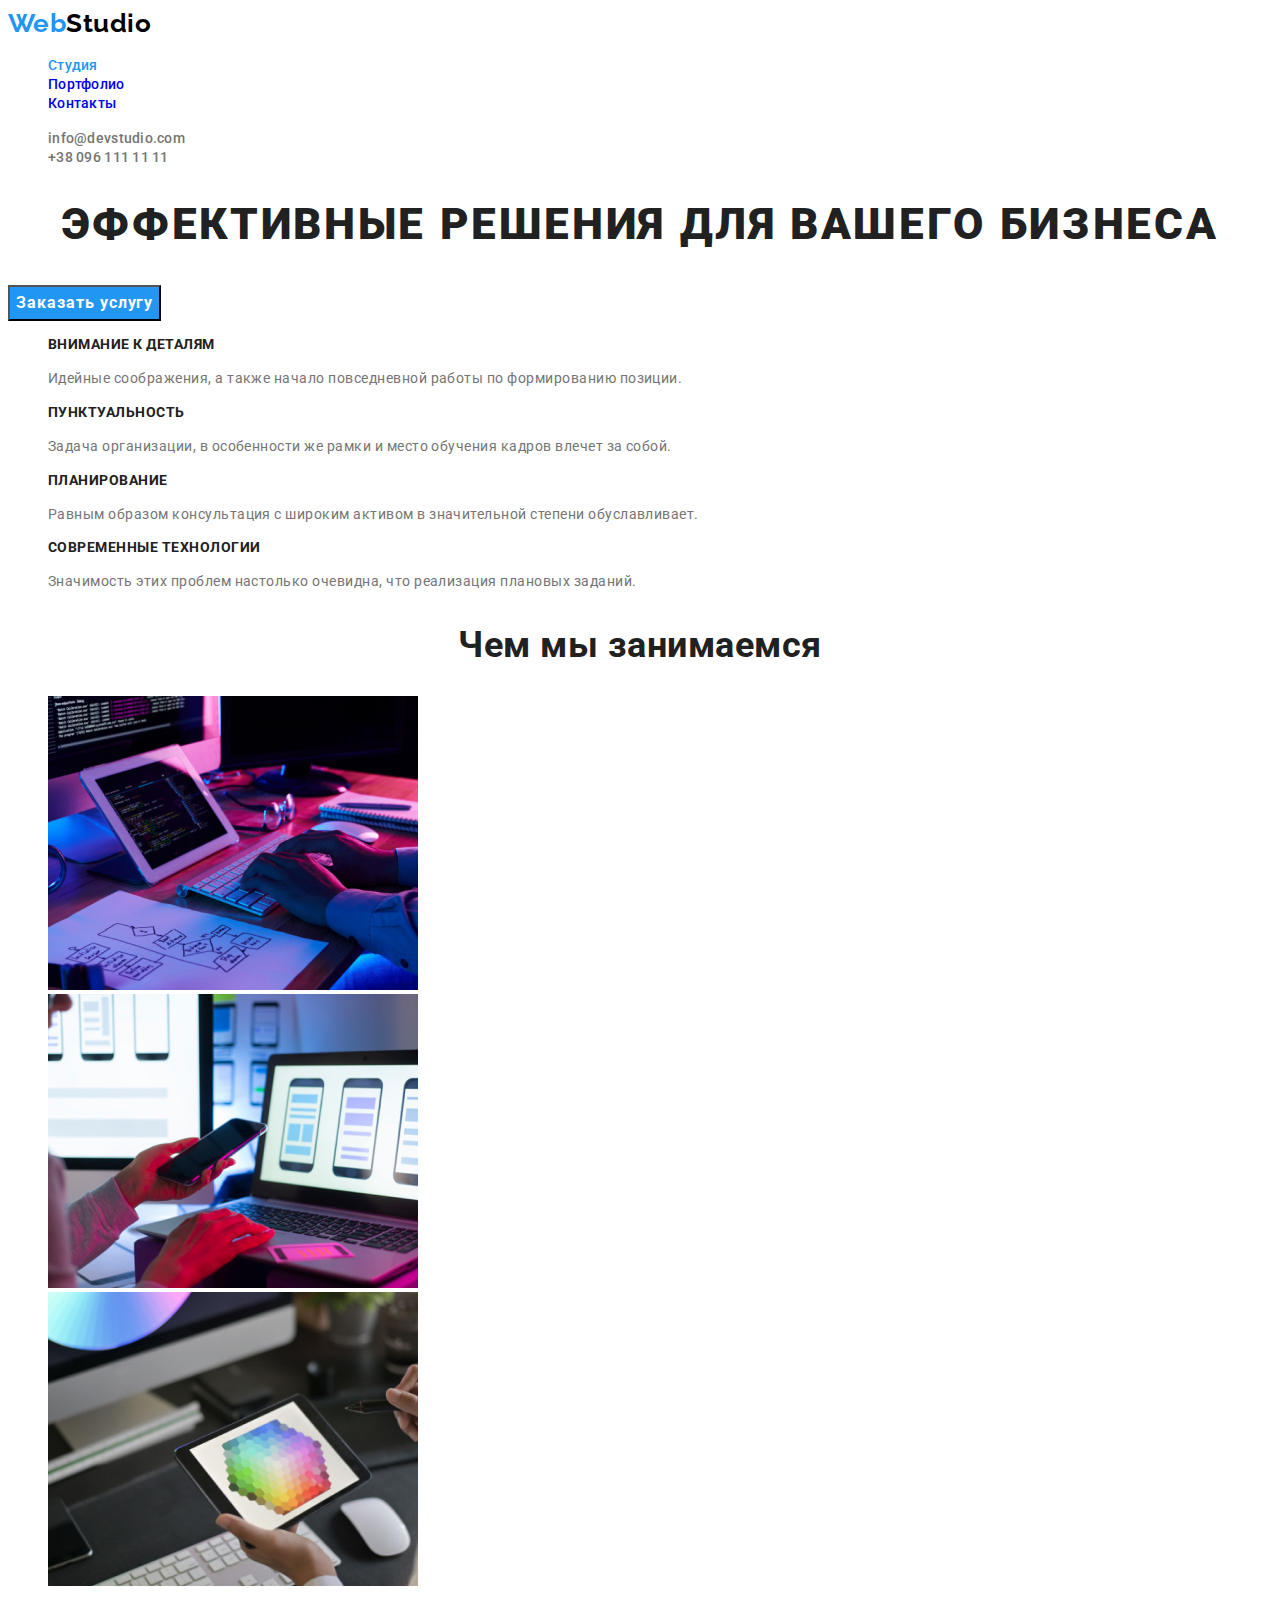
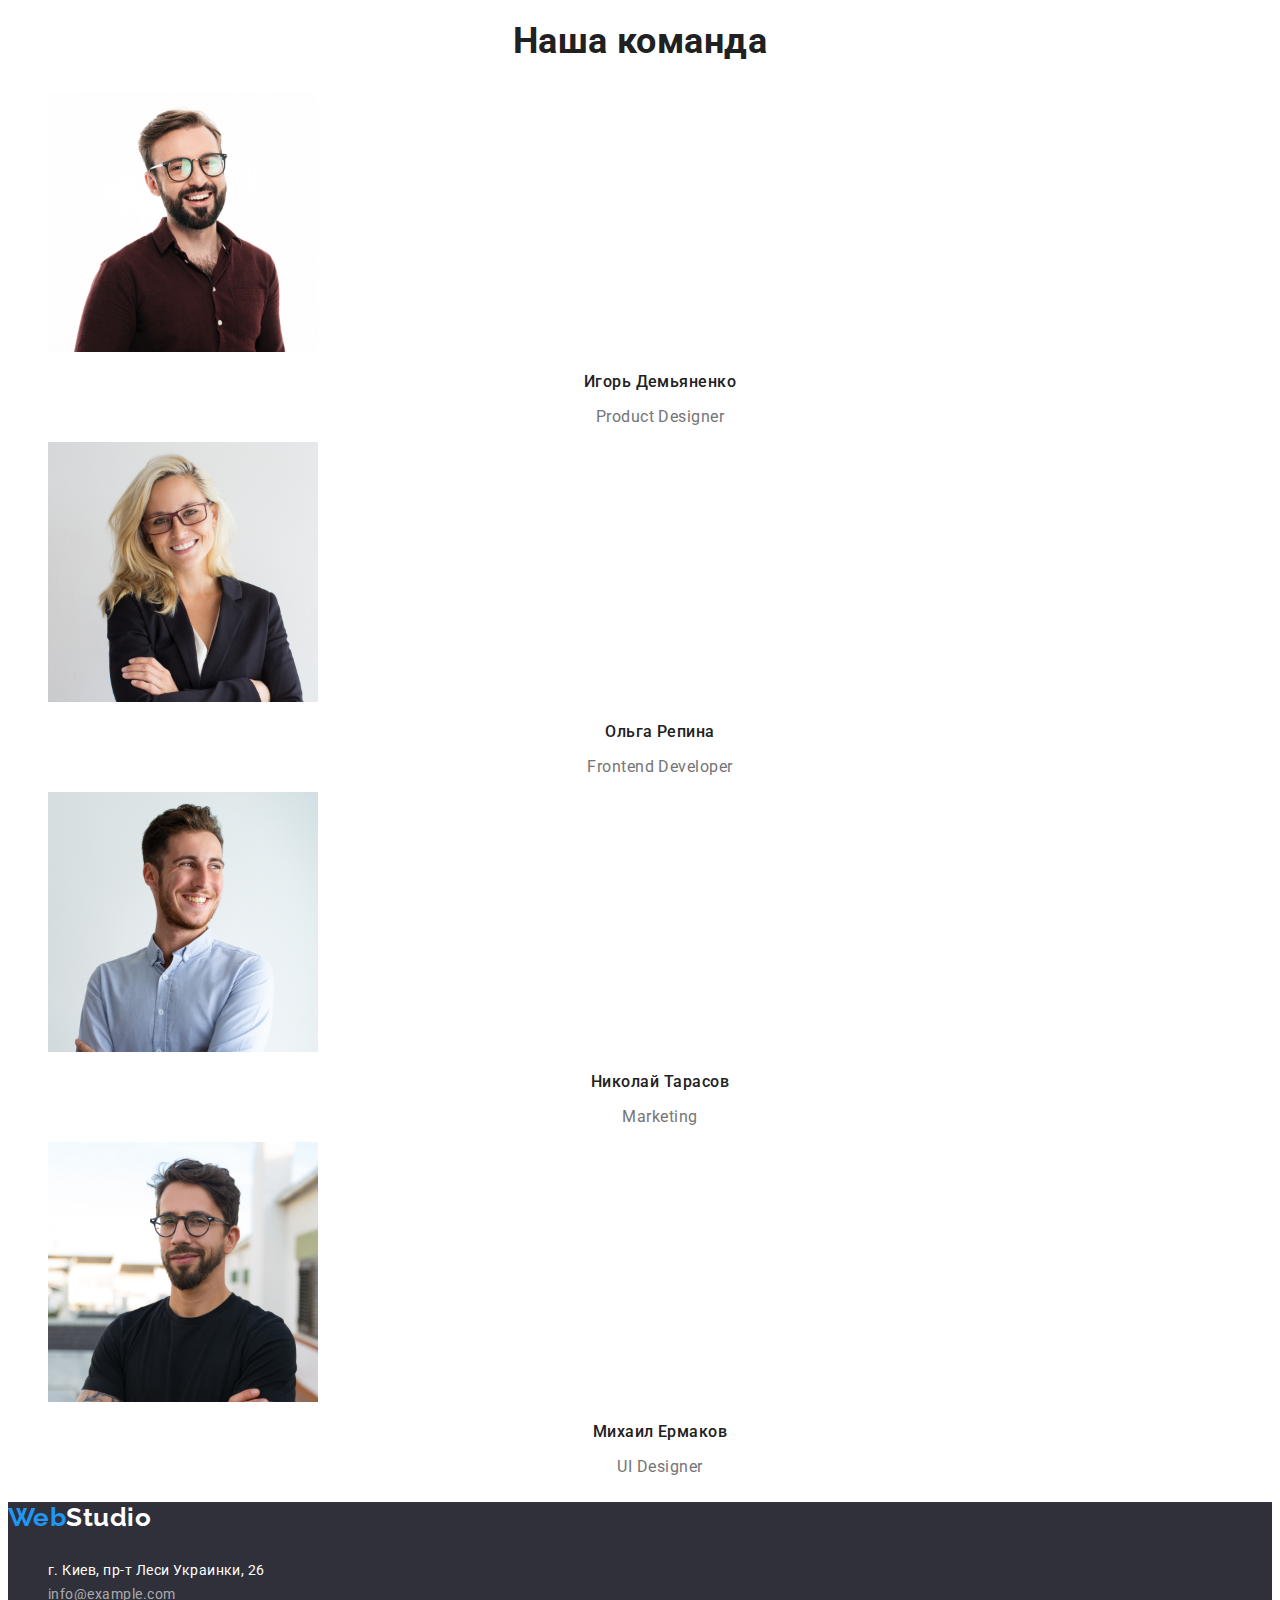
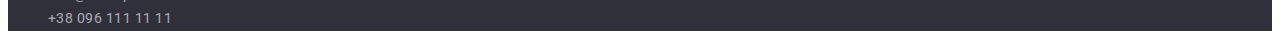
==== commit e19e51c3: "Добавляет задний фон" ====
--- a/index.html
+++ b/index.html
@@ -107,18 +107,21 @@
     </main>
     <!-- Футер -->
     <footer>
-        <p class="logo" lang="en"> <span class="logo-accent">Web</span>Studio</p>
-        
-        <address class="address">
-            <ul class="address-list">
-                <li class="address-list-item">
-                    <a class="address-list-map" href="https://goo.gl/maps/AQZnoNEYQDTH3M7m6" target="_blank">г. Киев, пр-т Леси Украинки, 26</a></li>
-                <li class="address-list-item">
-                    <a class="address-list-link" href="mailto:info@example.com">info@example.com</a></li>
-                <li class="address-list-item">
-                    <a class="address-list-link" href="tel:+380961111111">+38 096 111 11 11</a></li>
-            </ul>
-        </address>
+        <section class="footer">
+            <p class="logo logo-dark-theme" lang="en"> <span class="logo-accent">Web</span>Studio</p>
+            
+            <address class="address">
+                <ul class="address-list">
+                    <li class="address-list-item">
+                        <a class="address-list-map" href="https://goo.gl/maps/AQZnoNEYQDTH3M7m6" target="_blank">г. Киев, пр-т Леси
+                            Украинки, 26</a></li>
+                    <li class="address-list-item">
+                        <a class="address-list-link" href="mailto:info@example.com">info@example.com</a></li>
+                    <li class="address-list-item">
+                        <a class="address-list-link" href="tel:+380961111111">+38 096 111 11 11</a></li>
+                </ul>
+            </address>
+        </section>
     </footer>
 </body>
 </html>--- a/css/styles.css
+++ b/css/styles.css
@@ -32,88 +32,6 @@
   font-size: 36px;
   line-height: 1.17;
   text-align: center;
-}
-
-.modal-btn {
-  font-weight: 700;
-  font-size: 16px;
-  line-height: 1.88;
-  letter-spacing: 0.06em;
-  color: #ffffff;
-  background-color: var(--accent-color);
-}
-/*======= END COMPONENTS =======*/
-
-/*======= LOGO =======*/
-.logo {
-  color: var(--secondary-font);
-  font-weight: 700;
-  font-size: 26px;
-  line-height: 1.19;
-}
-
-.logo-light-theme {
-  color: #000000;
-}
-
-/*.logo-dark-theme {
-  color: #ffffff;*/
-
-.logo-color {
-  color: var(--accent-color);
-}
-/*======= END LOGO =======*/
-
-/*======= HEADER =======*/
-.navigation-list-link {
-  font-weight: 500;
-  font-size: 14px;
-  line-height: 1.14;
-  letter-spacing: 0.02em;
-}
-
-.navigation-list-link:hover,
-.navigation-list-link:focus,
-.contact-list-link:hover,
-.contact-list-link:focus {
-  color: var(--accent-color);
-}
-
-.contact-list-link {
-  font-weight: 500;
-  font-size: 14px;
-  line-height: 1.14;
-  letter-spacing: 0.02em;
-  color: var(--secondary-text-color);
-}
-/*======= END HEADER =======*/
-
-/*======= HERO =======*/
-.hero-title {
-  font-weight: 900;
-  font-size: 44px;
-  line-height: 1.363;
-  text-align: center;
-  letter-spacing: 0.06em;
-  text-transform: uppercase;
-  /* color: #FFFFFF; */
-}
-
-/*======= END HERO =======*/
-
-/*======= AVANTAGES =======*/
-.avantages-list-title {
-  font-weight: 700;
-  font-size: 14px;
-  line-height: 1.143;
-  text-transform: uppercase;
-}
-
-.avantages-list-description {
-  font-weight: 400;
-  font-size: 14px;
-  line-height: 1.714;
-  color: var(--secondary-text-color);
 }
 
 .visually-hidden {
@@ -129,7 +47,94 @@
   overflow: hidden;
 }
 
-/*======= END AVANTAGES =======*/
+/*======= END COMPONENTS =======*/
+
+/*======= LOGO =======*/
+.logo {
+  font-family: var(--secondary-font);
+  font-weight: 700;
+  font-size: 26px;
+  line-height: 1.19;
+}
+
+.logo-light-theme {
+  color: #000000;
+}
+
+.logo-dark-theme {
+  color: #ffffff;
+}
+
+.logo-accent {
+  color: var(--accent-color);
+}
+/*======= END LOGO =======*/
+
+/*======= HEADER =======*/
+.navigation-list-link {
+  font-weight: 500;
+  font-size: 14px;
+  line-height: 1.14;
+  letter-spacing: 0.02em;
+}
+
+.navigation-list-link:hover,
+.navigation-list-link:focus,
+.contact-list-link:hover,
+.contact-list-link:focus {
+  color: var(--accent-color);
+}
+
+.contact-list-link {
+  font-weight: 500;
+  font-size: 14px;
+  line-height: 1.14;
+  letter-spacing: 0.02em;
+  color: var(--secondary-text-color);
+}
+
+.current {
+  color: var(--accent-color);
+}
+/*======= END HEADER =======*/
+
+/*======= HERO =======*/
+.hero-title {
+  font-weight: 900;
+  font-size: 44px;
+  line-height: 1.36;
+  text-align: center;
+  letter-spacing: 0.06em;
+  text-transform: uppercase;
+  /* color: #FFFFFF; */
+}
+
+.modal-btn {
+  font-family: var(--primary-font);
+  font-weight: 700;
+  font-size: 16px;
+  line-height: 1.88;
+  letter-spacing: 0.06em;
+  color: #ffffff;
+  background-color: var(--accent-color);
+}
+/*======= END HERO =======*/
+
+/*======= FEATURES =======*/
+.features-list-title {
+  font-weight: 700;
+  font-size: 14px;
+  line-height: 1.14;
+  text-transform: uppercase;
+}
+
+.features-list-description {
+  font-weight: 400;
+  font-size: 14px;
+  line-height: 1.71;
+  color: var(--secondary-text-color);
+}
+/*======= END FEATURES =======*/
 
 /*======= WORK =======*/
 
@@ -140,14 +145,14 @@
 .team-list-title {
   font-weight: 500;
   font-size: 16px;
-  line-height: 1.188;
+  line-height: 1.19;
   text-align: center;
 }
 
 .team-list-description {
   font-weight: 400;
   font-size: 16px;
-  line-height: 1.188;
+  line-height: 1.19;
   text-align: center;
   color: var(--secondary-text-color);
 }
@@ -158,19 +163,24 @@
 .address-list-link {
   font-weight: 400;
   font-size: 14px;
-  line-height: 1.714;
-  /* color: rgba(255, 255, 255, 0.6);*/
+  line-height: 1.71;
+  color: rgba(255, 255, 255, 0.6);
 }
 .address-list-map {
   font-weight: 400;
   font-size: 14px;
-  line-height: 1.714;
-  /*color: #ffffff;*/
+  line-height: 1.71;
+  color: #ffffff;
+}
+
+.footer {
+  background-color: #2f303a;
 }
 /*======= END FOOTER =======*/
 
 /*==========PORTFOPLIO=========*/
 .radio-btn {
+  font-family: var(--primary-font);
   font-weight: 500;
   font-size: 16px;
   line-height: 1.62;
@@ -193,7 +203,7 @@
 .portfolio-list-description {
   font-weight: 400;
   font-size: 16px;
-  line-height: 1.875;
+  line-height: 1.88;
   color: var(--secondary-text-color);
 }
 /*========== END PORTFOPLIO=========*/
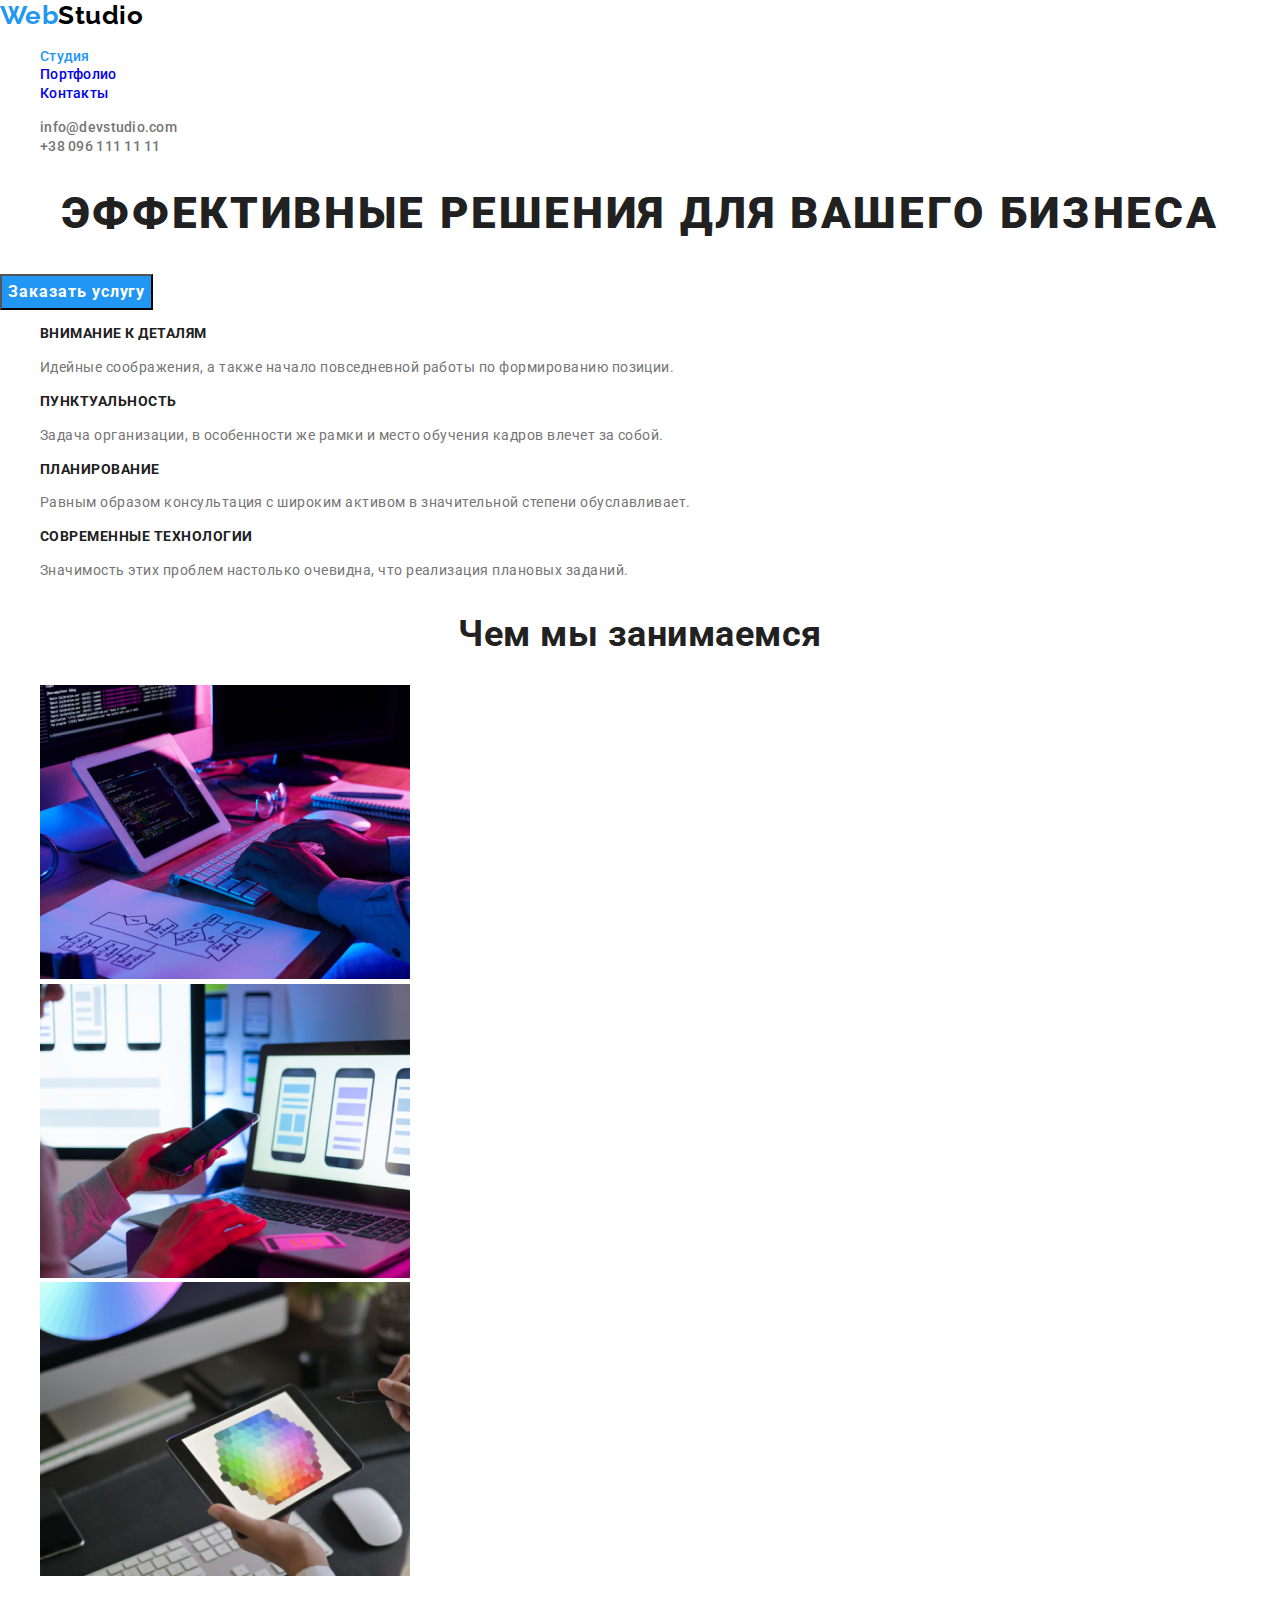
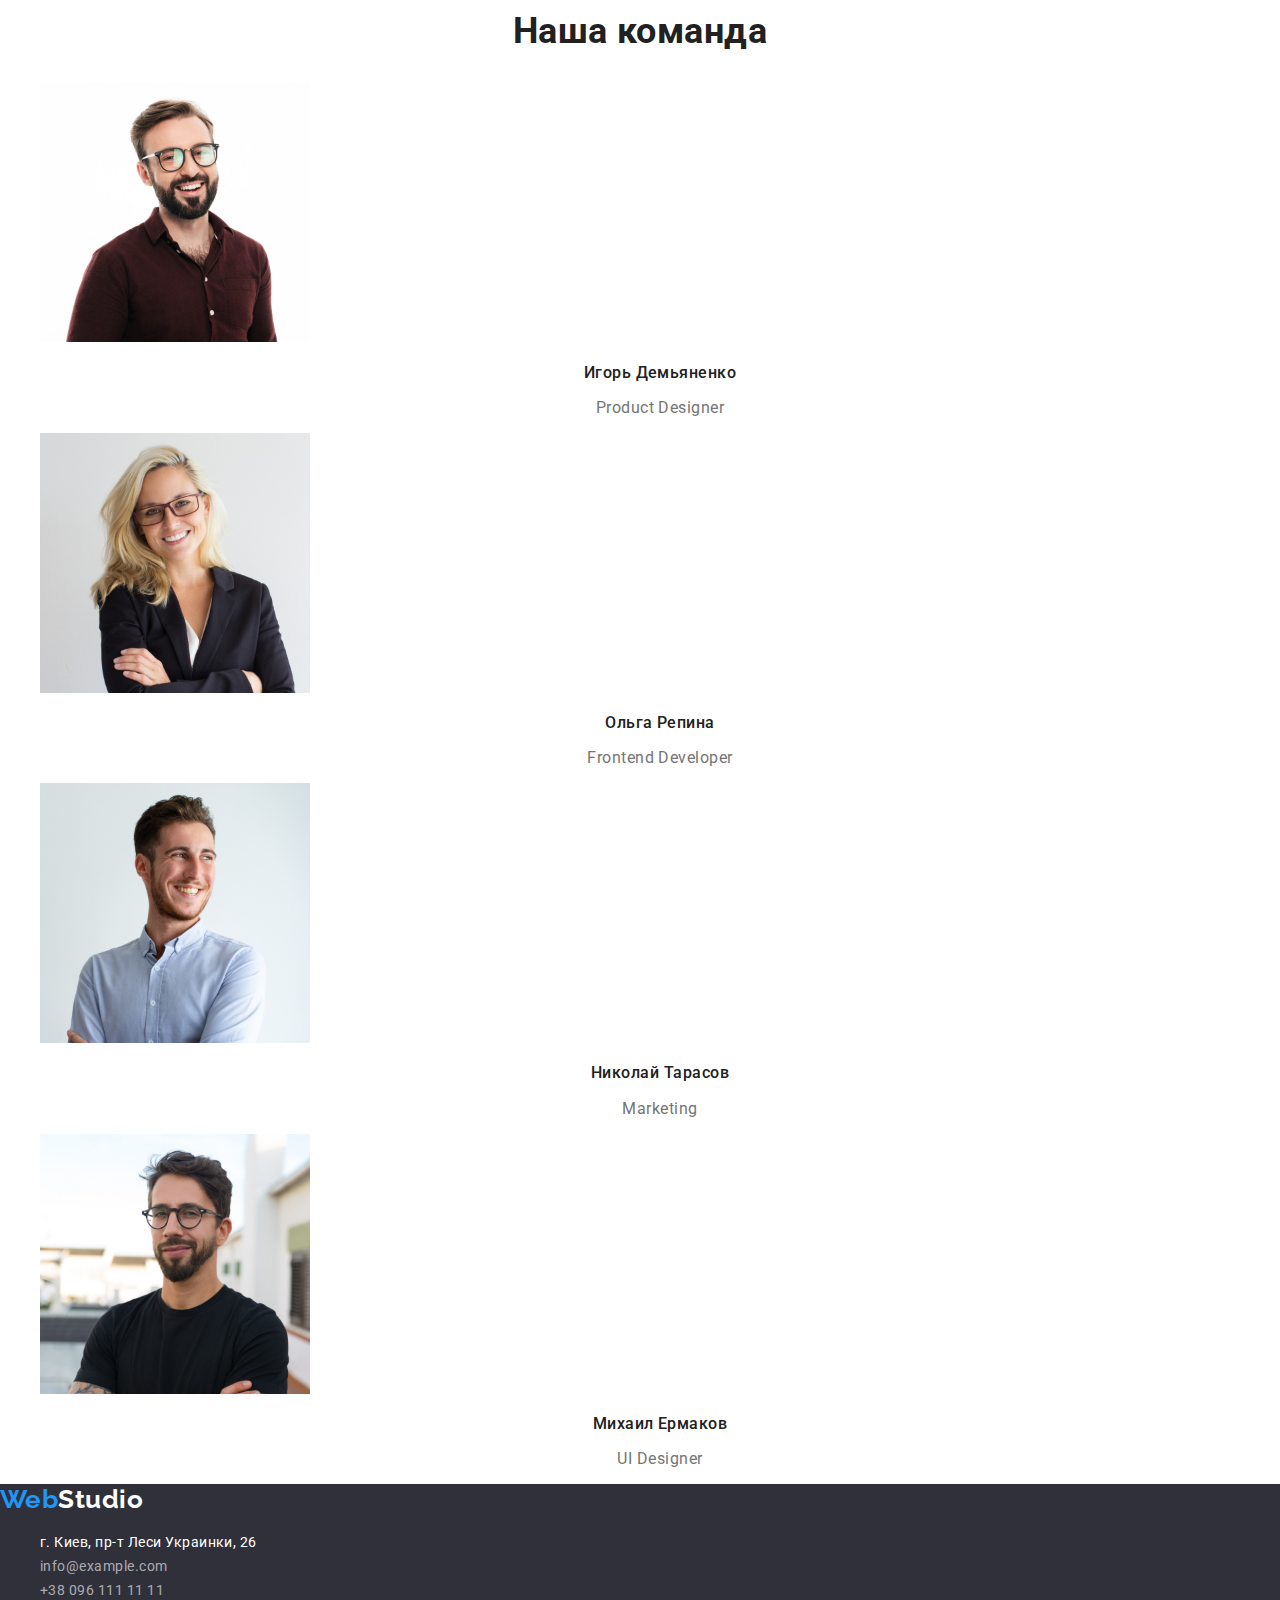
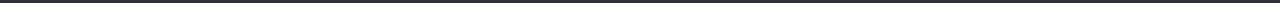
==== commit aa3d3e5e: "Размечает лого ссылкой в футере" ====
--- a/index.html
+++ b/index.html
@@ -6,6 +6,7 @@
     <title>WebStudio</title>
     <link rel="preconnect" href="https://fonts.gstatic.com">
     <link href="https://fonts.googleapis.com/css2?family=Raleway:wght@700&family=Roboto:wght@400;500;700;900&display=swap" rel="stylesheet">
+    <link rel="stylesheet" href="https://cdnjs.cloudflare.com/ajax/libs/modern-normalize/1.0.0/modern-normalize.min.css">
     <link rel="stylesheet" href="./css/styles.css">
 </head>
 <body>
@@ -18,15 +19,15 @@
 
             <ul class="navigation-list">
                 <li class="navigation-list-item">
-                    <a class="navigation-list-link current" href="index.html">Студия</a>
+                    <a class="navigation-list-link current" href="./index.html">Студия</a>
                 </li>
 
                 <li class="navigation-list-item">
-                    <a class="navigation-list-link" href="portfolio.html">Портфолио</a>
+                    <a class="navigation-list-link" href="./portfolio.html">Портфолио</a>
                 </li>
 
                 <li class="navigation-list-item">
-                    <a class="navigation-list-link" href="contact.html">Контакты</a>
+                    <a class="navigation-list-link" href="./contacts.html">Контакты</a>
                 </li>
             </ul>
         </nav>
@@ -108,7 +109,8 @@
     <!-- Футер -->
     <footer>
         <section class="footer">
-            <p class="logo logo-dark-theme" lang="en"> <span class="logo-accent">Web</span>Studio</p>
+            <a class="logo logo-dark-theme" href="/" aria-label="логотип сайта" lang="en">
+                <span class="logo-accent">Web</span>Studio</a>
             
             <address class="address">
                 <ul class="address-list">
--- a/css/styles.css
+++ b/css/styles.css
@@ -21,6 +21,10 @@
 
 a {
   text-decoration: none;
+}
+
+.navigation-list-link:visited {
+  color: var(--primary-text-color);
 }
 
 li {
